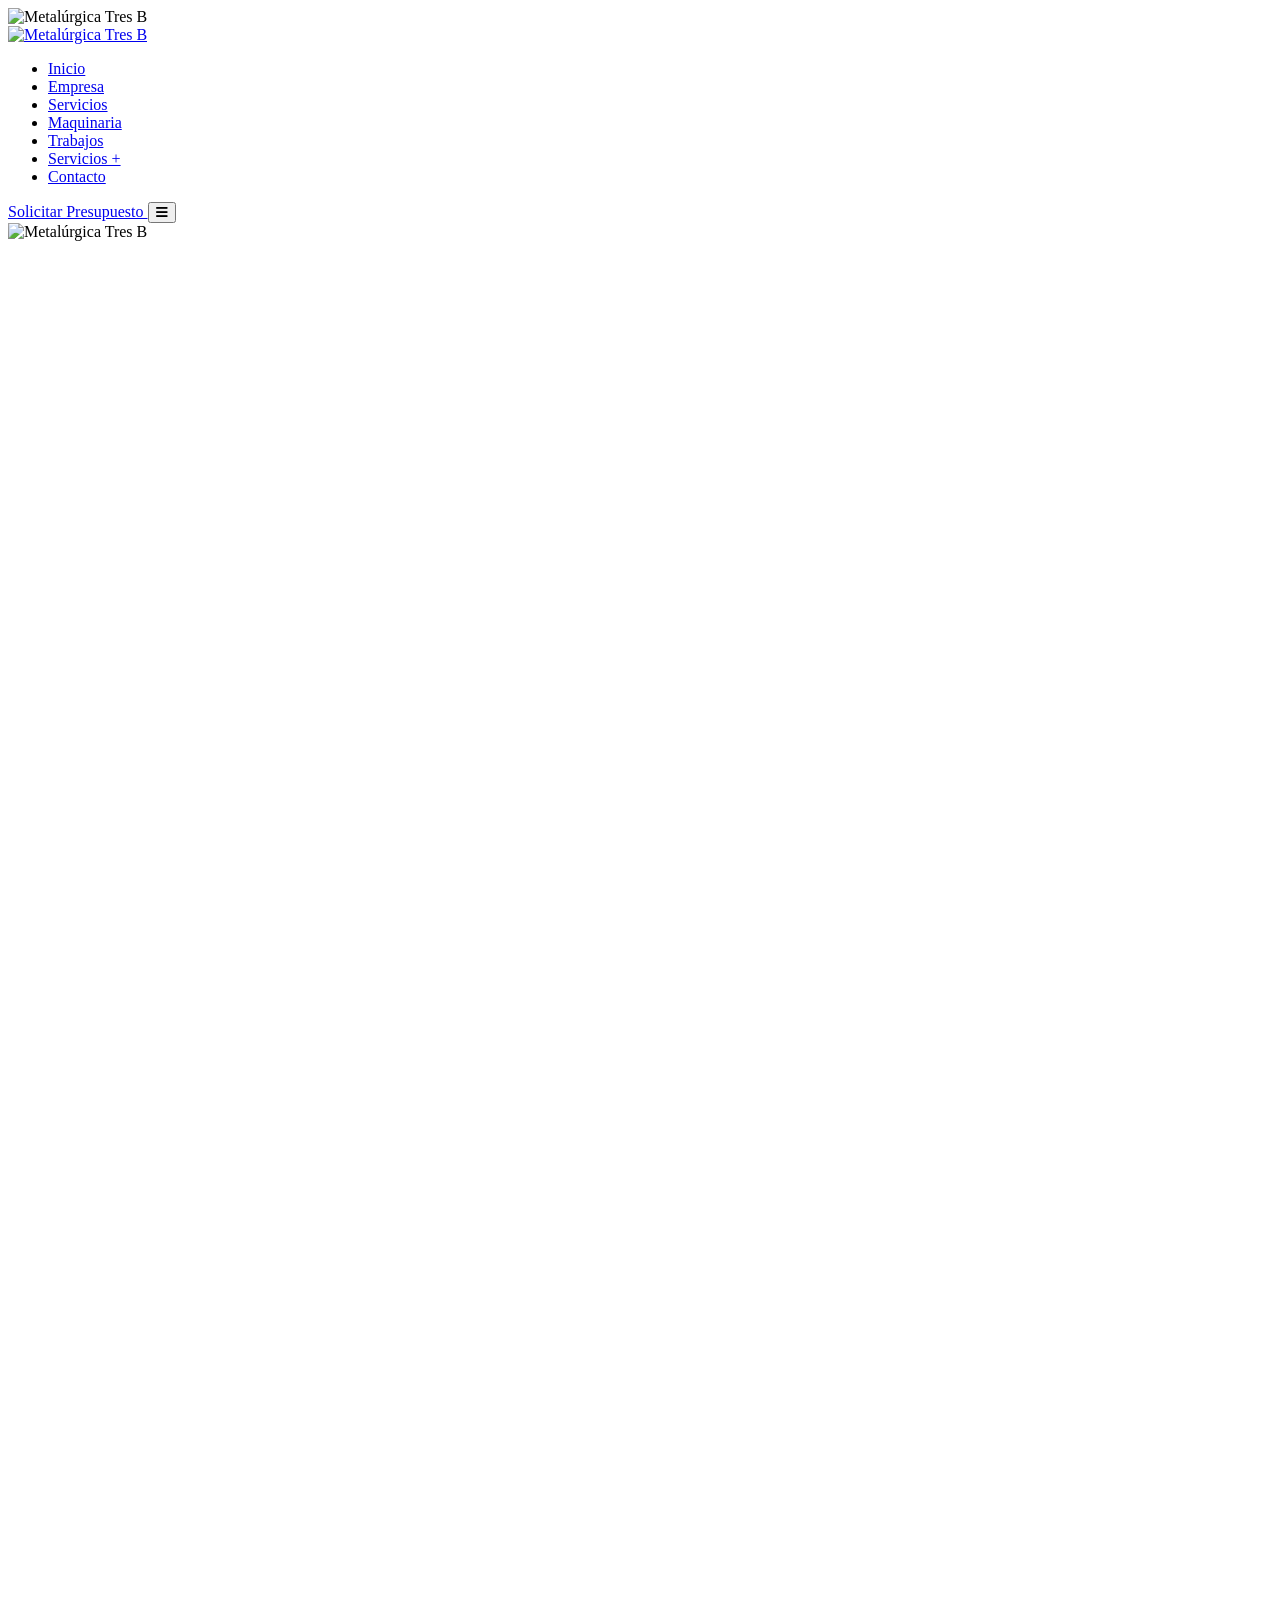
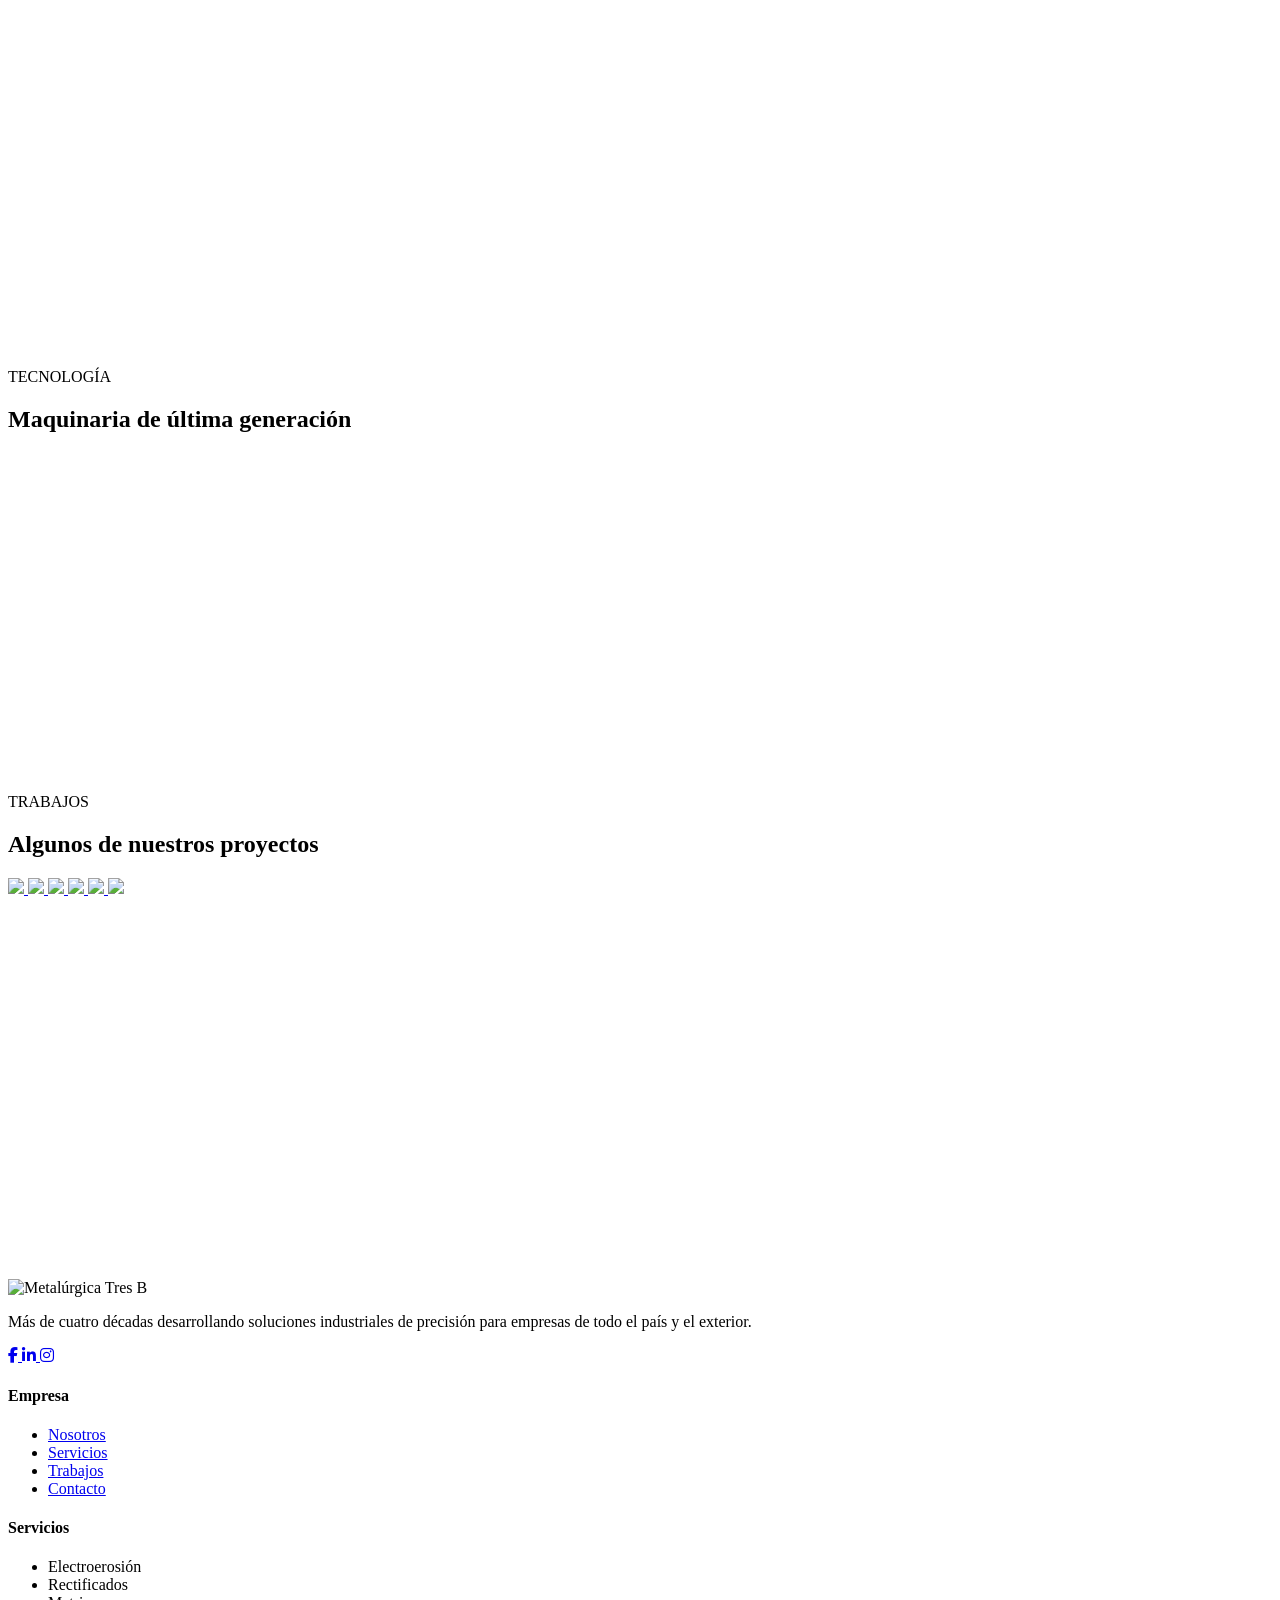
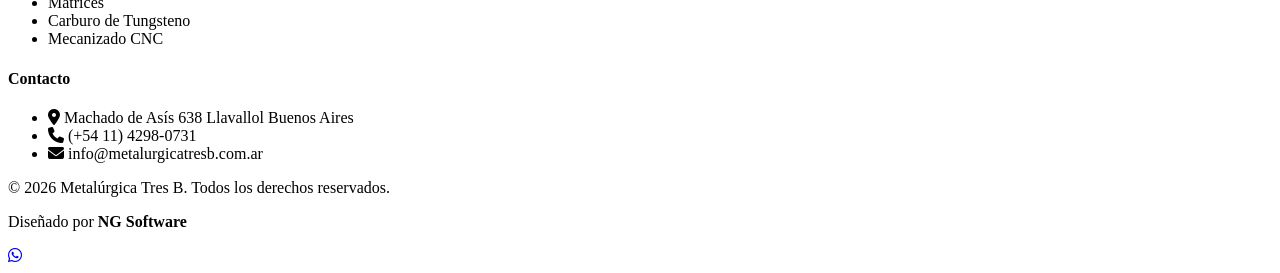
==== index.html @ 19bc84bf "Add files via upload" ====
<!DOCTYPE html>
<html lang="es">

<head>

    <meta charset="UTF-8">
    <meta name="viewport" content="width=device-width, initial-scale=1.0">

    <title>Metalúrgica Tres B | Ingeniería de Precisión</title>

    <meta name="description"
        content="Más de 40 años brindando soluciones en mecanizado de precisión, electroerosión, matrices, rectificados y fabricación de piezas especiales.">

    <link rel="preconnect" href="https://fonts.googleapis.com">
    <link rel="preconnect" href="https://fonts.gstatic.com" crossorigin>

    <link href="https://fonts.googleapis.com/css2?family=Montserrat:wght@300;400;500;600;700;800&display=swap"
        rel="stylesheet">

    <link rel="stylesheet"
        href="https://cdnjs.cloudflare.com/ajax/libs/font-awesome/6.7.2/css/all.min.css">

    <link rel="stylesheet"
        href="https://cdn.jsdelivr.net/npm/swiper@11/swiper-bundle.min.css">

    <link rel="stylesheet"
        href="https://cdn.jsdelivr.net/npm/glightbox/dist/css/glightbox.min.css">

    <link rel="stylesheet"
        href="https://unpkg.com/aos@next/dist/aos.css">

    <link rel="stylesheet" href="assets/css/style.css">

</head>

<body>

<!--==========================
PRELOADER
===========================-->

<div class="preloader">

    <div class="loader-logo">

        <img src="assets/img/logo.png" alt="Metalúrgica Tres B">

    </div>

</div>

<!--==========================
HEADER
===========================-->

<header id="header">

    <div class="container header-container">

        <a href="index.html" class="logo">

            <img src="assets/img/logo2.png" alt="Metalúrgica Tres B">

        </a>

        <nav id="nav">

            <ul>

                <li>
                    <a href="index.html" class="active">
                        Inicio
                    </a>
                </li>

                <li>
                    <a href="#empresa">
                        Empresa
                    </a>
                </li>

                <li>
                    <a href="#servicios">
                        Servicios
                    </a>
                </li>

                <li>
                    <a href="#maquinaria">
                        Maquinaria
                    </a>
                </li>

                <li>
                    <a href="#galeria">
                        Trabajos
                    </a>
                </li>

                <li>
                    <a href="servicios.html">
                        Servicios +
                    </a>
                </li>

                <li>
                    <a href="contacto.html">
                        Contacto
                    </a>
                </li>

            </ul>

        </nav>

        <div class="header-buttons">

            <a href="contacto.html" class="btn-header">

                Solicitar Presupuesto

            </a>

            <button id="menuBtn">

                <i class="fa-solid fa-bars"></i>

            </button>

        </div>

    </div>

</header>

<!--==========================
HERO
===========================-->

<section class="hero">

    <div class="hero-image">

        <img src="assets/img/hero.png" alt="Metalúrgica Tres B">

    </div>

    <div class="hero-overlay"></div>

    <div class="hero-content container">

        <div
            class="hero-logo"
            data-aos="zoom-in"
            data-aos-duration="1200">

            <img src="assets/img/logo.png" alt="Metalúrgica Tres B">

        </div>

        <div
            class="hero-buttons"
            data-aos="fade-up"
            data-aos-delay="250">

            <a href="#servicios" class="btn-primary">

                Nuestros Servicios

            </a>

            <a href="contacto.html" class="btn-secondary">

                Solicitar Cotización

            </a>

        </div>

    </div>

    <a href="#empresa" class="scroll-down">

        <span></span>

    </a>

</section>

<!--==========================
EMPRESA
===========================-->

<section class="about section" id="empresa">

    <div class="container about-grid">

        <div class="about-image"
            data-aos="fade-right">

            <img src="assets/img/fabrica.png"
                alt="Nuestra Empresa">

        </div>

        <div class="about-content"
            data-aos="fade-left">

            <span class="section-mini">

                QUIÉNES SOMOS

            </span>

            <h2>

                Más de 40 años
                acompañando
                a la industria.

            </h2>

            <p>

                Metalúrgica Tres B desarrolla soluciones de
                ingeniería para empresas que requieren máxima
                precisión, calidad y confiabilidad en cada pieza.

            </p>

            <p>

                Nuestro compromiso con la innovación, la inversión
                permanente en tecnología y la experiencia de nuestro
                equipo nos permiten fabricar componentes de alta
                complejidad para múltiples industrias.

            </p>

            <div class="about-features">

                <div>

                    <i class="fa-solid fa-circle-check"></i>

                    Ingeniería de precisión

                </div>

                <div>

                    <i class="fa-solid fa-circle-check"></i>

                    Tecnología CNC

                </div>

                <div>

                    <i class="fa-solid fa-circle-check"></i>

                    Calidad certificada

                </div>

                <div>

                    <i class="fa-solid fa-circle-check"></i>

                    Exportación internacional

                </div>

            </div>

        </div>

    </div>

</section>

<!--==========================
ESTADISTICAS
===========================-->

<section class="stats">

    <div class="container stats-grid">

        <div class="stat"
            data-aos="zoom-in">

            <h3>

                40+

            </h3>

            <p>

                Años de experiencia

            </p>

        </div>

        <div class="stat"
            data-aos="zoom-in"
            data-aos-delay="150">

            <h3>

                1000+

            </h3>

            <p>

                Proyectos realizados

            </p>

        </div>

        <div class="stat"
            data-aos="zoom-in"
            data-aos-delay="300">

            <h3>

                CNC

            </h3>

            <p>

                Tecnología de última generación

            </p>

        </div>

        <div class="stat"
            data-aos="zoom-in"
            data-aos-delay="450">

            <h3>

                24 hs

            </h3>

            <p>

                Respuesta comercial

            </p>

        </div>

    </div>

</section>

<!--==========================
SERVICIOS
===========================-->

<section class="services section"
id="servicios">

<div class="container">

<div class="section-title"
data-aos="fade-up">

<span>

NUESTROS SERVICIOS

</span>

<h2>

Soluciones para
la industria moderna

</h2>

<p>

Desarrollamos piezas, matrices y herramientas de alta precisión
utilizando tecnología de última generación para responder a los
desafíos de la industria actual.

</p>

</div>

<div class="services-grid">
                        <div class="service-card"
                            data-aos="fade-up">

                            <div class="service-image">

                                <img src="assets/img/servicios/electroerosion.png"
                                    alt="Electroerosión">

                            </div>

                            <div class="service-content">

                                <i class="fa-solid fa-bolt"></i>

                                <h3>

                                    Electroerosión

                                </h3>

                                <p>

                                    Mecanizados por penetración y por hilo para
                                    piezas de máxima precisión y geometrías
                                    complejas.

                                </p>

                                <a href="servicios.html">

                                    Ver servicio

                                    <i class="fa-solid fa-arrow-right"></i>

                                </a>

                            </div>

                        </div>

                        <div class="service-card"
                            data-aos="fade-up"
                            data-aos-delay="100">

                            <div class="service-image">

                                <img src="assets/img/servicios/matrices.png"
                                    alt="Matrices">

                            </div>

                            <div class="service-content">

                                <i class="fa-solid fa-gears"></i>

                                <h3>

                                    Matrices

                                </h3>

                                <p>

                                    Diseño y fabricación de matrices para
                                    estampado, extrusión, punzonado y procesos
                                    industriales especiales.

                                </p>

                                <a href="servicios.html">

                                    Ver servicio

                                    <i class="fa-solid fa-arrow-right"></i>

                                </a>

                            </div>

                        </div>

                        <div class="service-card"
                            data-aos="fade-up"
                            data-aos-delay="200">

                            <div class="service-image">

                                <img src="assets/img/servicios/rectificado.png"
                                    alt="Rectificados">

                            </div>

                            <div class="service-content">

                                <i class="fa-solid fa-ruler-combined"></i>

                                <h3>

                                    Rectificados

                                </h3>

                                <p>

                                    Rectificados de precisión para piezas
                                    industriales con tolerancias mínimas.

                                </p>

                                <a href="servicios.html">

                                    Ver servicio

                                    <i class="fa-solid fa-arrow-right"></i>

                                </a>

                            </div>

                        </div>

                        <div class="service-card"
                            data-aos="fade-up">

                            <div class="service-image">

                                <img src="assets/img/servicios/tungsteno.png"
                                    alt="Carburo">

                            </div>

                            <div class="service-content">

                                <i class="fa-solid fa-hammer"></i>

                                <h3>

                                    Carburo de Tungsteno

                                </h3>

                                <p>

                                    Fabricación y reparación de herramientas de
                                    alta resistencia para procesos industriales.

                                </p>

                                <a href="servicios.html">

                                    Ver servicio

                                    <i class="fa-solid fa-arrow-right"></i>

                                </a>

                            </div>

                        </div>

                        <div class="service-card"
                            data-aos="fade-up"
                            data-aos-delay="100">

                            <div class="service-image">

                                <img src="assets/img/servicios/cnc.png"
                                    alt="CNC">

                            </div>

                            <div class="service-content">

                                <i class="fa-solid fa-microchip"></i>

                                <h3>

                                    Mecanizado CNC

                                </h3>

                                <p>

                                    Producción de componentes complejos mediante
                                    procesos automatizados de alta precisión.

                                </p>

                                <a href="servicios.html">

                                    Ver servicio

                                    <i class="fa-solid fa-arrow-right"></i>

                                </a>

                            </div>

                        </div>

                        <div class="service-card"
                            data-aos="fade-up"
                            data-aos-delay="200">

                            <div class="service-image">

                                <img src="assets/img/servicios/especiales.png"
                                    alt="Especiales">

                            </div>

                            <div class="service-content">

                                <i class="fa-solid fa-industry"></i>

                                <h3>

                                    Fabricaciones Especiales

                                </h3>

                                <p>

                                    Soluciones desarrolladas según plano para
                                    necesidades específicas de cada cliente.

                                </p>

                                <a href="servicios.html">

                                    Ver servicio

                                    <i class="fa-solid fa-arrow-right"></i>

                                </a>

                            </div>

                        </div>

                    </div>

                </div>

            </section>

            <!--==========================
            PARALLAX
            ===========================-->

            <section class="parallax">

                <div class="parallax-overlay"></div>

                <div class="container">

                    <div class="parallax-content"
                        data-aos="zoom-in">

                        <span>

                            METALÚRGICA TRES B

                        </span>

                        <h2>

                            La precisión
                            es nuestra
                            materia prima.

                        </h2>

                        <p>

                            Invertimos continuamente en maquinaria,
                            capacitación y procesos para ofrecer
                            resultados confiables en cada proyecto.

                        </p>

                    </div>

                </div>

            </section>

            <!--==========================
            MAQUINARIA
            ===========================-->

            <section class="machines section"
                id="maquinaria">

                <div class="container">

                    <div class="section-title">

                        <span>

                            TECNOLOGÍA

                        </span>

                        <h2>

                            Maquinaria de última generación

                        </h2>

                    </div>

                    <div class="machines-grid">

                        <article class="machine"
                            data-aos="fade-right">

                            <img src="assets/img/maquinaria/1.png">

                            <div>

                                <h3>

                                    Electroerosión CNC

                                </h3>

                                <p>

                                    Alta precisión para piezas
                                    complejas.

                                </p>

                            </div>

                        </article>

                        <article class="machine"
                            data-aos="fade-left">

                            <img src="assets/img/maquinaria/2.png">

                            <div>

                                <h3>

                                    Rectificadoras

                                </h3>

                                <p>

                                    Terminaciones de máxima calidad.

                                </p>

                            </div>

                        </article>

                        <article class="machine"
                            data-aos="fade-right">

                            <img src="assets/img/maquinaria/3.png">

                            <div>

                                <h3>

                                    Centros CNC

                                </h3>

                                <p>

                                    Producción automatizada.

                                </p>

                            </div>

                        </article>

                    </div>

                </div>

            </section>

            <!--==========================
            GALERIA
            ===========================-->

            <section class="gallery section"
                id="galeria">

                <div class="container">

                    <div class="section-title">

                        <span>

                            TRABAJOS

                        </span>

                        <h2>

                            Algunos de nuestros proyectos

                        </h2>

                    </div>

                    <div class="gallery-grid">

                        <a href="assets/img/galeria/1.jpg"
                            class="glightbox">

                            <img src="assets/img/galeria/1.jpg">

                        </a>

                        <a href="assets/img/galeria/2.jpg"
                            class="glightbox">

                            <img src="assets/img/galeria/2.jpg">

                        </a>

                        <a href="assets/img/galeria/3.jpg"
                            class="glightbox">

                            <img src="assets/img/galeria/3.jpg">

                        </a>

                        <a href="assets/img/galeria/4.jpg"
                            class="glightbox">

                            <img src="assets/img/galeria/4.jpg">

                        </a>

                        <a href="assets/img/galeria/5.jpg"
                            class="glightbox">

                            <img src="assets/img/galeria/5.jpg">

                        </a>

                        <a href="assets/img/galeria/6.jpg"
                            class="glightbox">

                            <img src="assets/img/galeria/6.jpg">

                        </a>

                    </div>

                </div>

            </section>
<!--==========================
COMERCIO EXTERIOR
===========================-->

<section class="export section">

    <div class="container export-grid">

        <div class="export-image"
            data-aos="fade-right">

            <img src="assets/img/exportacion.png"
                alt="Comercio Exterior">

        </div>

        <div class="export-content"
            data-aos="fade-left">

            <span class="section-mini">

                COMERCIO EXTERIOR

            </span>

            <h2>

                Exportamos calidad,
                precisión y confianza.

            </h2>

            <p>

                Nuestra experiencia y la calidad de nuestros procesos
                nos permiten abastecer empresas de distintos mercados,
                ofreciendo soluciones industriales confiables,
                asesoramiento técnico y productos desarrollados bajo
                los más altos estándares de fabricación.

            </p>

            <div class="export-list">

                <div>

                    <i class="fa-solid fa-earth-americas"></i>

                    Exportación internacional

                </div>

                <div>

                    <i class="fa-solid fa-award"></i>

                    Calidad garantizada

                </div>

                <div>

                    <i class="fa-solid fa-box-open"></i>

                    Logística segura

                </div>

                <div>

                    <i class="fa-solid fa-headset"></i>

                    Asistencia personalizada

                </div>

            </div>

            <a href="contacto.html"
                class="btn-primary">

                Consultar Exportaciones

            </a>

        </div>

    </div>

</section>

<!--==========================
CTA
===========================-->

<section class="cta">

    <div class="cta-overlay"></div>

    <div class="container">

        <div class="cta-content"
            data-aos="zoom-in">

            <span>

                ¿TENÉS UN PROYECTO?

            </span>

            <h2>

                Desarrollamos soluciones
                para la industria
                con la precisión
                que tu empresa necesita.

            </h2>

            <p>

                Contanos tu necesidad y nuestro equipo técnico
                te responderá con una propuesta adaptada a tu proyecto.

            </p>

            <a href="contacto.html"
                class="btn-primary">

                Solicitar Presupuesto

            </a>

        </div>

    </div>

</section>

<!--==========================
FOOTER
===========================-->

<footer>

    <div class="container footer-grid">

        <div class="footer-about">

            <img src="assets/img/logo.png"
                alt="Metalúrgica Tres B">

            <p>

                Más de cuatro décadas desarrollando soluciones
                industriales de precisión para empresas de todo
                el país y el exterior.

            </p>

            <div class="footer-social">

                <a href="#">

                    <i class="fab fa-facebook-f"></i>

                </a>

                <a href="#">

                    <i class="fab fa-linkedin-in"></i>

                </a>

                <a href="#">

                    <i class="fab fa-instagram"></i>

                </a>

            </div>

        </div>

        <div>

            <h4>

                Empresa

            </h4>

            <ul>

                <li>

                    <a href="#empresa">

                        Nosotros

                    </a>

                </li>

                <li>

                    <a href="#servicios">

                        Servicios

                    </a>

                </li>

                <li>

                    <a href="#galeria">

                        Trabajos

                    </a>

                </li>

                <li>

                    <a href="contacto.html">

                        Contacto

                    </a>

                </li>

            </ul>

        </div>

        <div>

            <h4>

                Servicios

            </h4>

            <ul>

                <li>Electroerosión</li>
                <li>Rectificados</li>
                <li>Matrices</li>
                <li>Carburo de Tungsteno</li>
                <li>Mecanizado CNC</li>

            </ul>

        </div>

        <div>

            <h4>

                Contacto

            </h4>

            <ul class="footer-contact">

                <li>

                    <i class="fa-solid fa-location-dot"></i>

                    Machado de Asís 638
                    Llavallol
                    Buenos Aires

                </li>

                <li>

                    <i class="fa-solid fa-phone"></i>

                    (+54 11) 4298-0731

                </li>

                <li>

                    <i class="fa-solid fa-envelope"></i>

                    info@metalurgicatresb.com.ar

                </li>

            </ul>

        </div>

    </div>

    <div class="footer-bottom">

        <div class="container">

            <p>

                © 2026 Metalúrgica Tres B.
                Todos los derechos reservados.

            </p>

            <p>

                Diseñado por
                <strong>NG Software</strong>

            </p>

        </div>

    </div>

</footer>

<!--==========================
WHATSAPP
===========================-->

<a href="#"
    class="whatsapp">

    <i class="fab fa-whatsapp"></i>

</a>

<!--==========================
SCRIPTS
===========================-->

<script src="https://cdn.jsdelivr.net/npm/swiper@11/swiper-bundle.min.js"></script>

<script src="https://cdn.jsdelivr.net/npm/glightbox/dist/js/glightbox.min.js"></script>

<script src="https://unpkg.com/aos@next/dist/aos.js"></script>

<script src="https://cdn.jsdelivr.net/npm/@studio-freight/lenis@1.0.42/bundled/lenis.min.js"></script>

<script src="assets/js/app.js"></script>

</body>

</html>
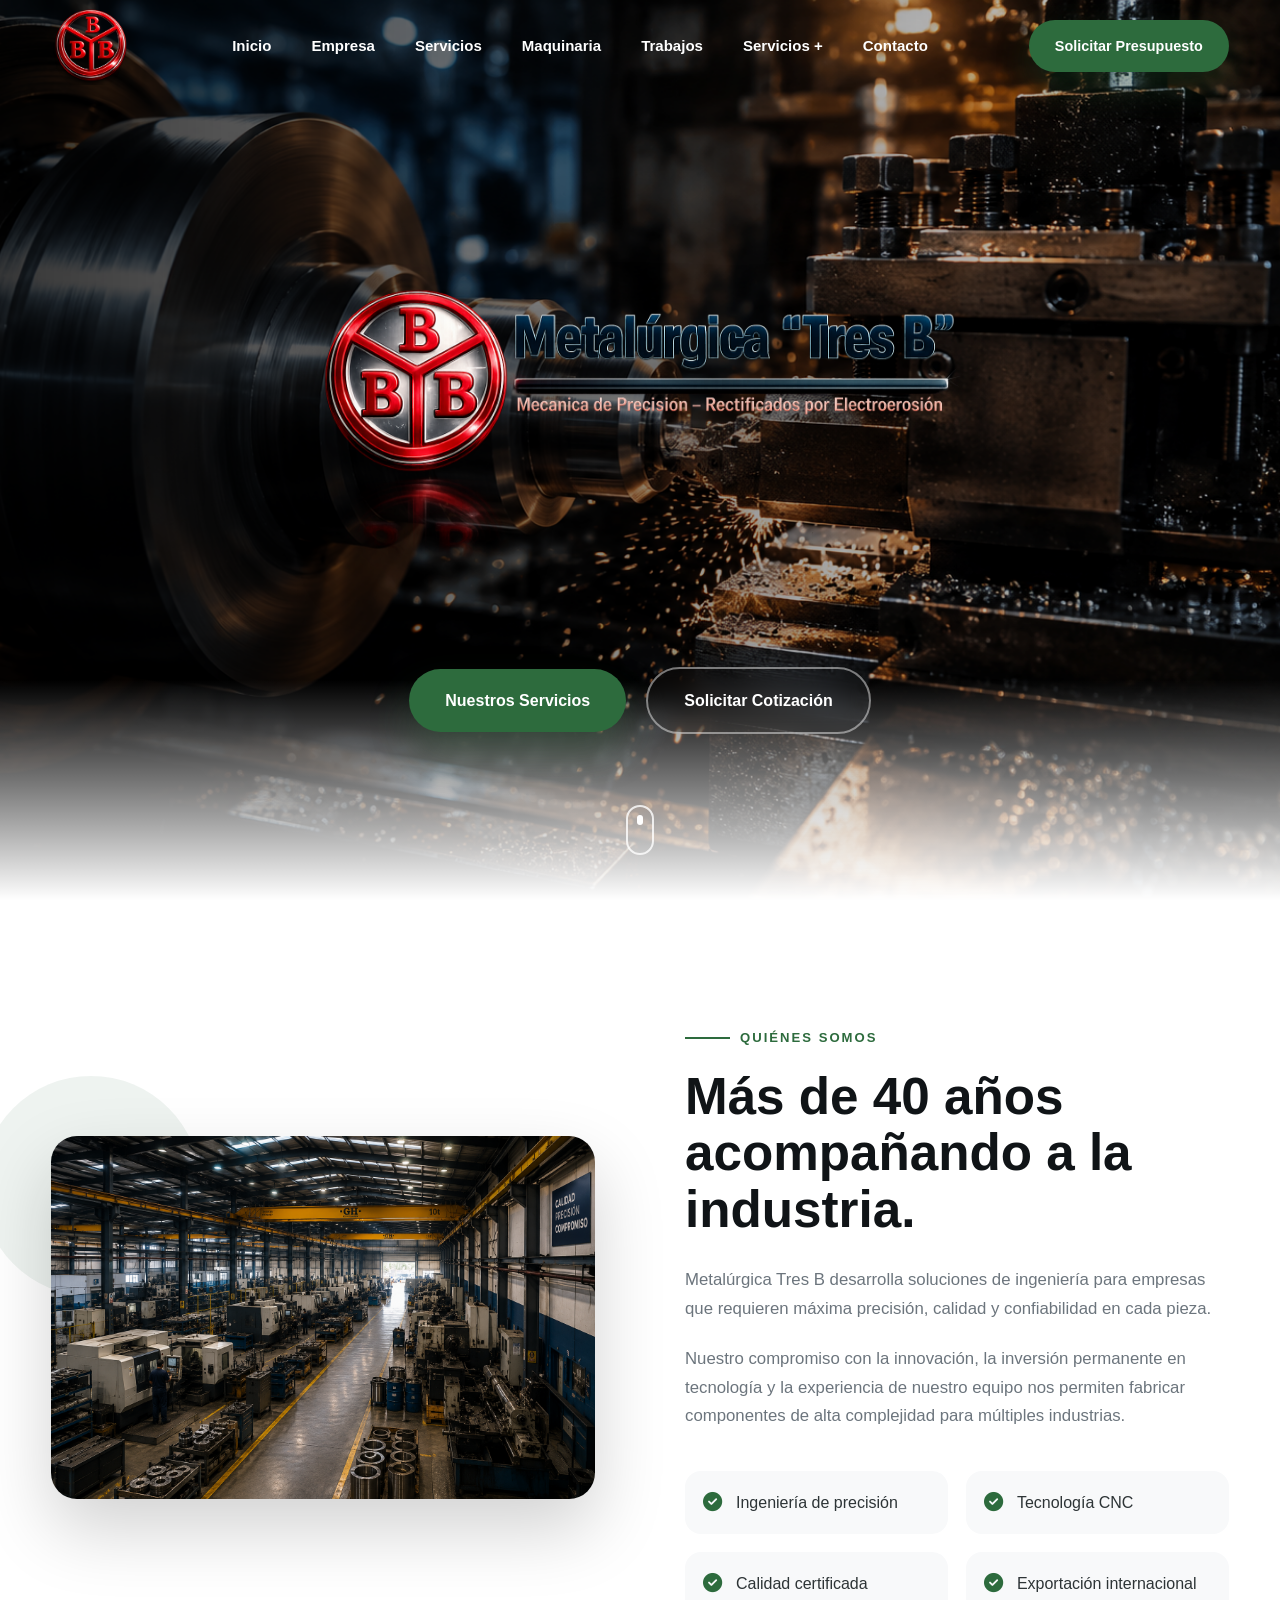
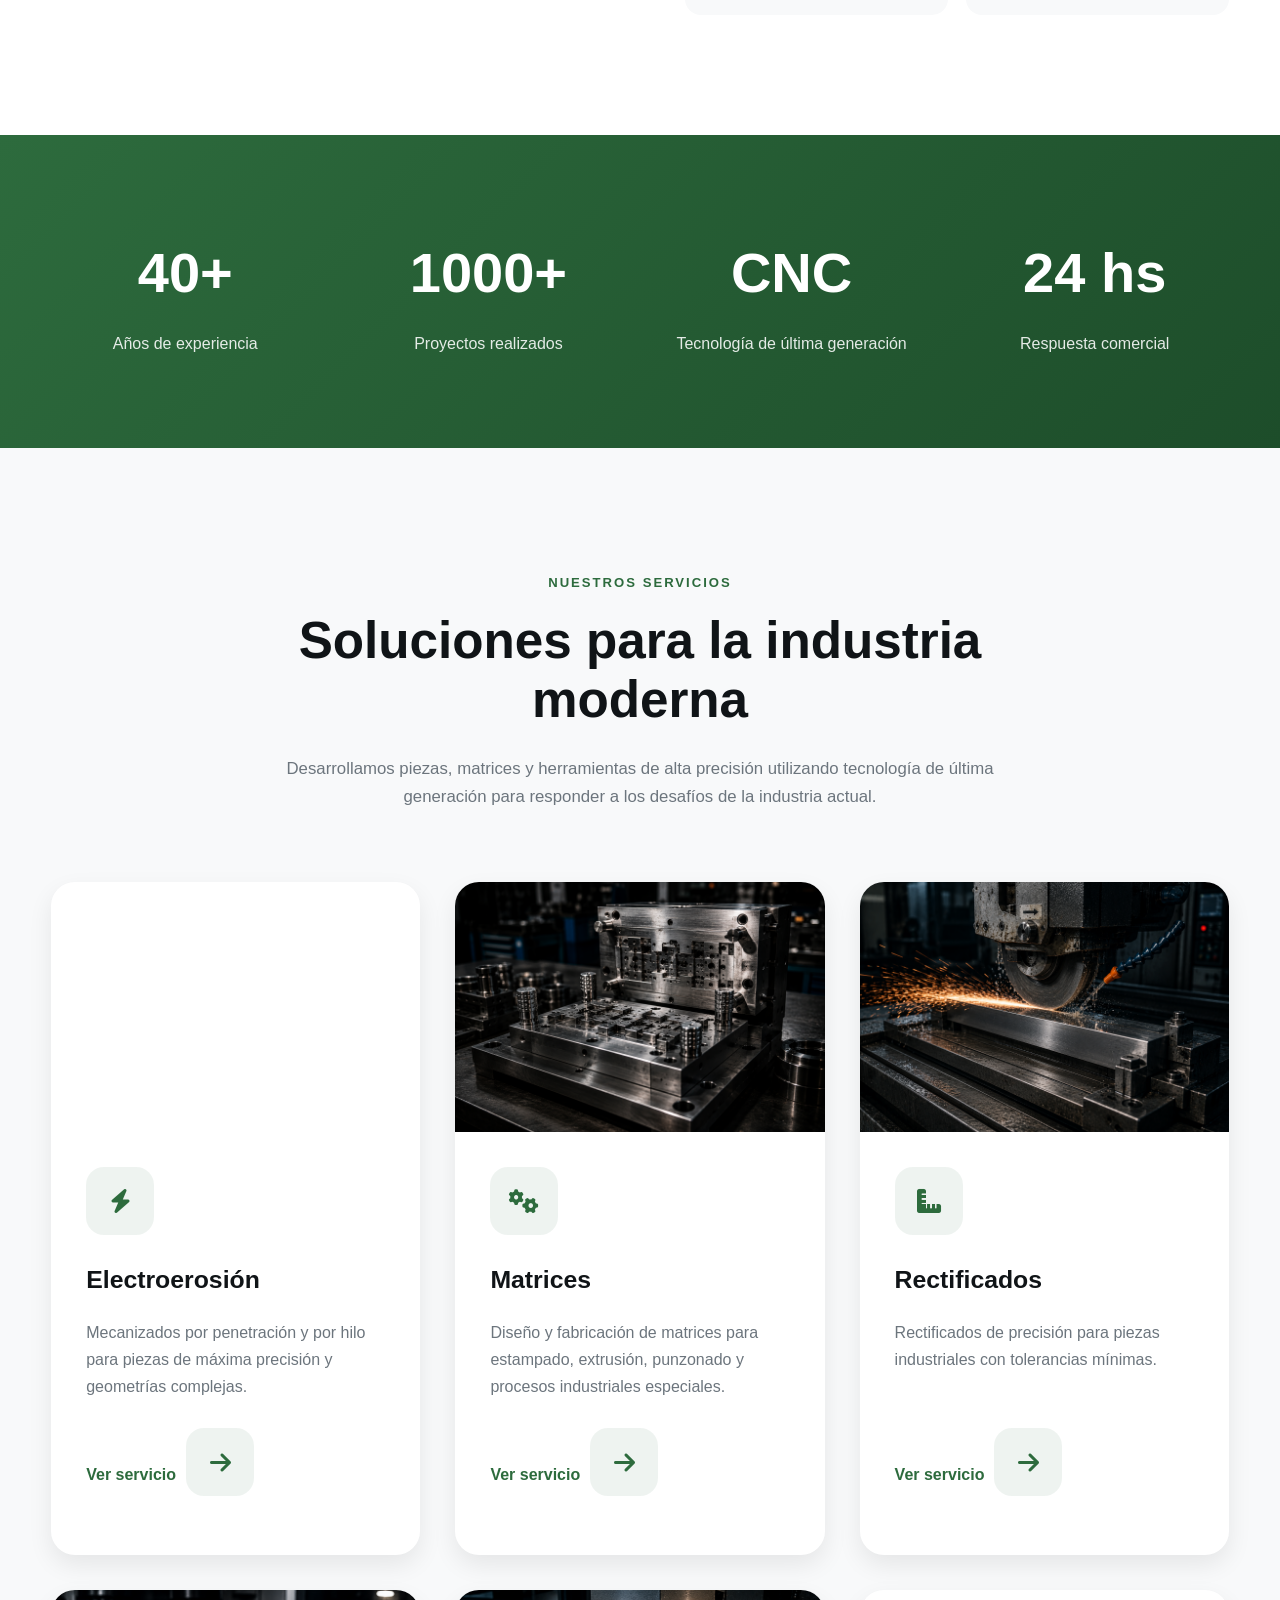
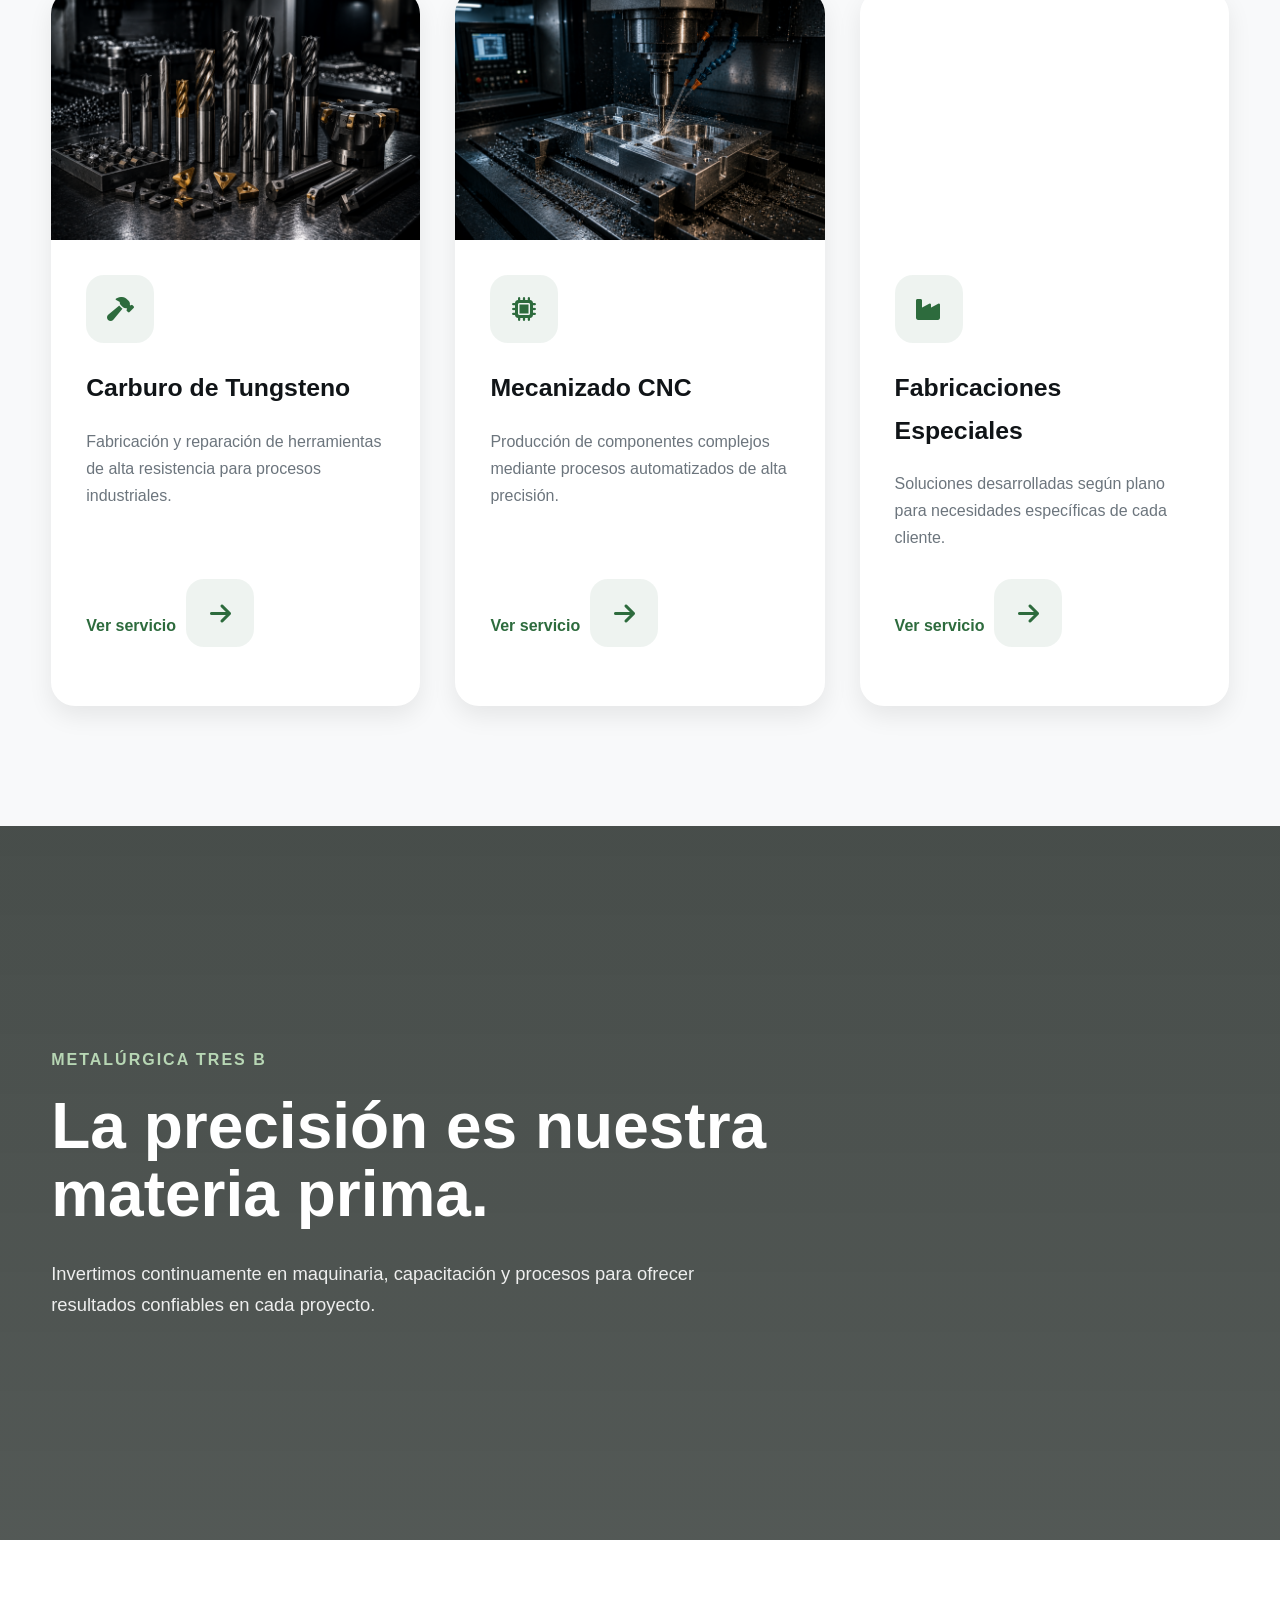
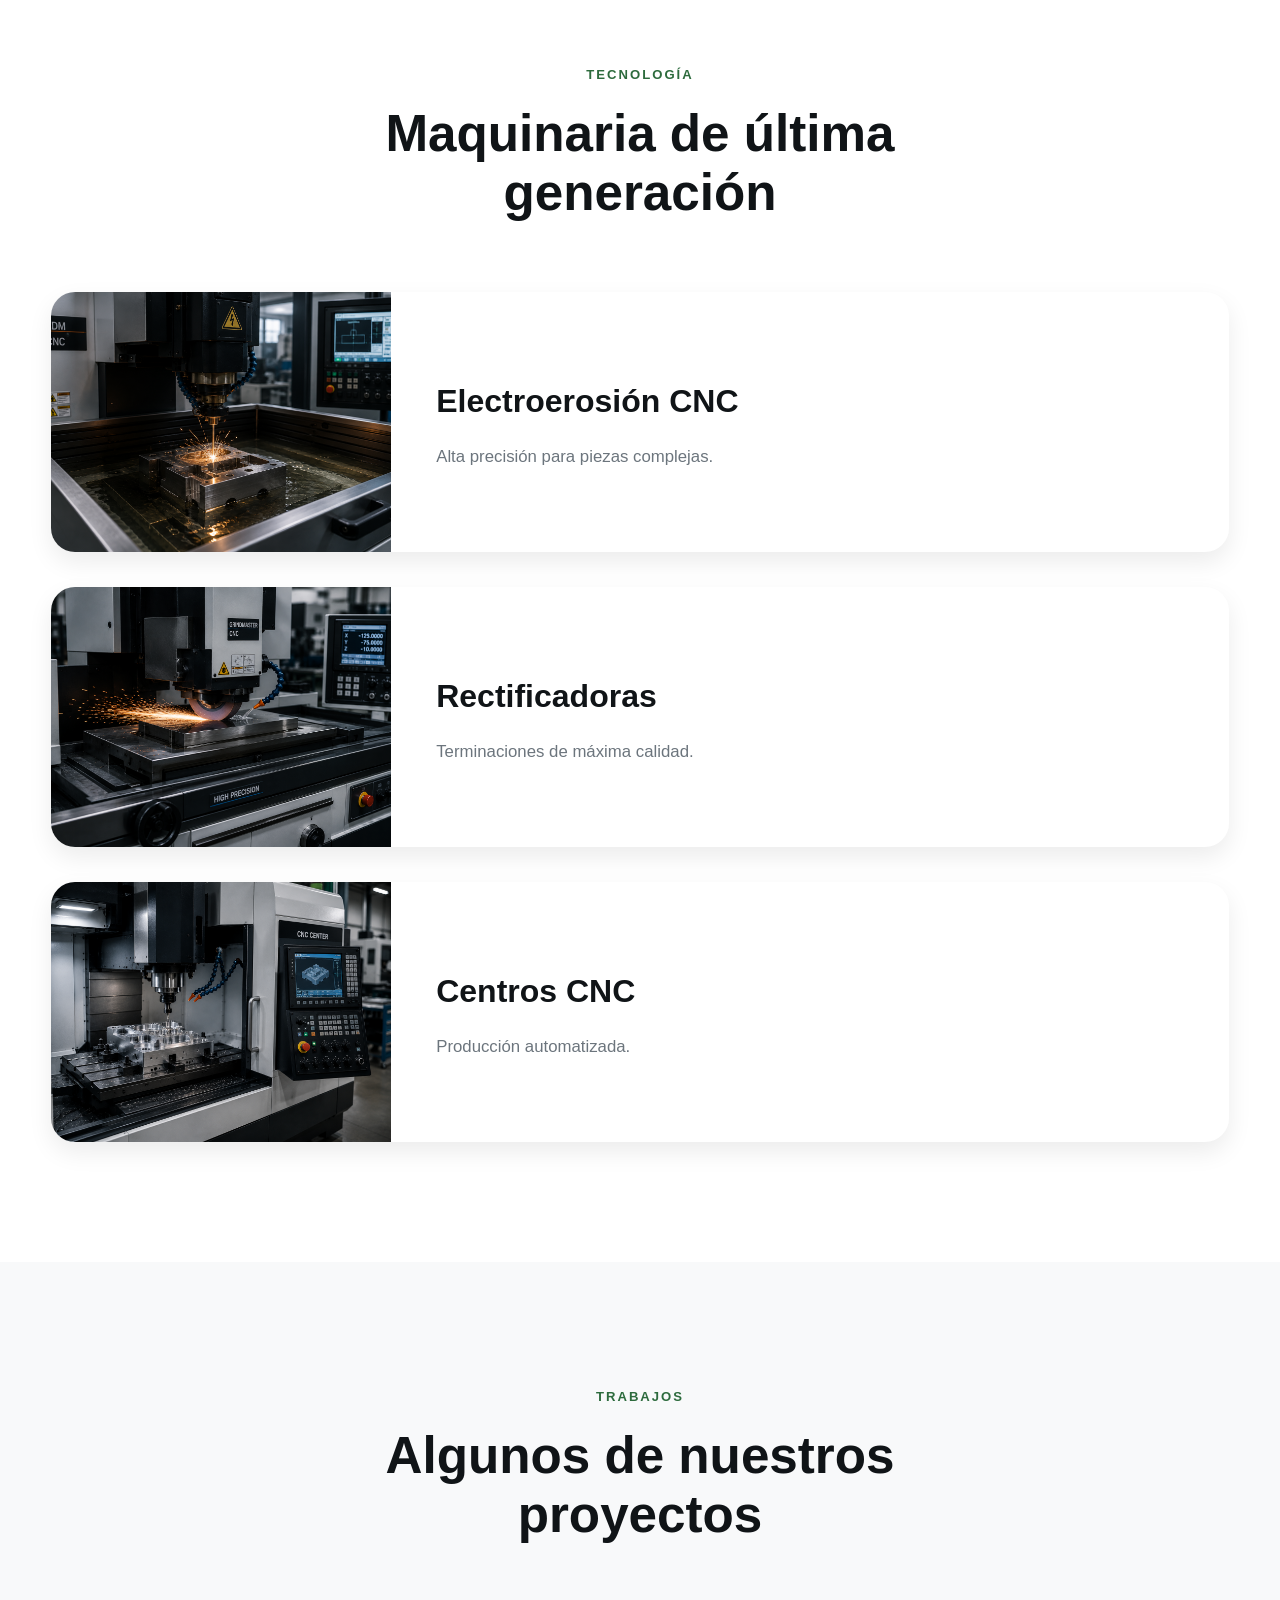
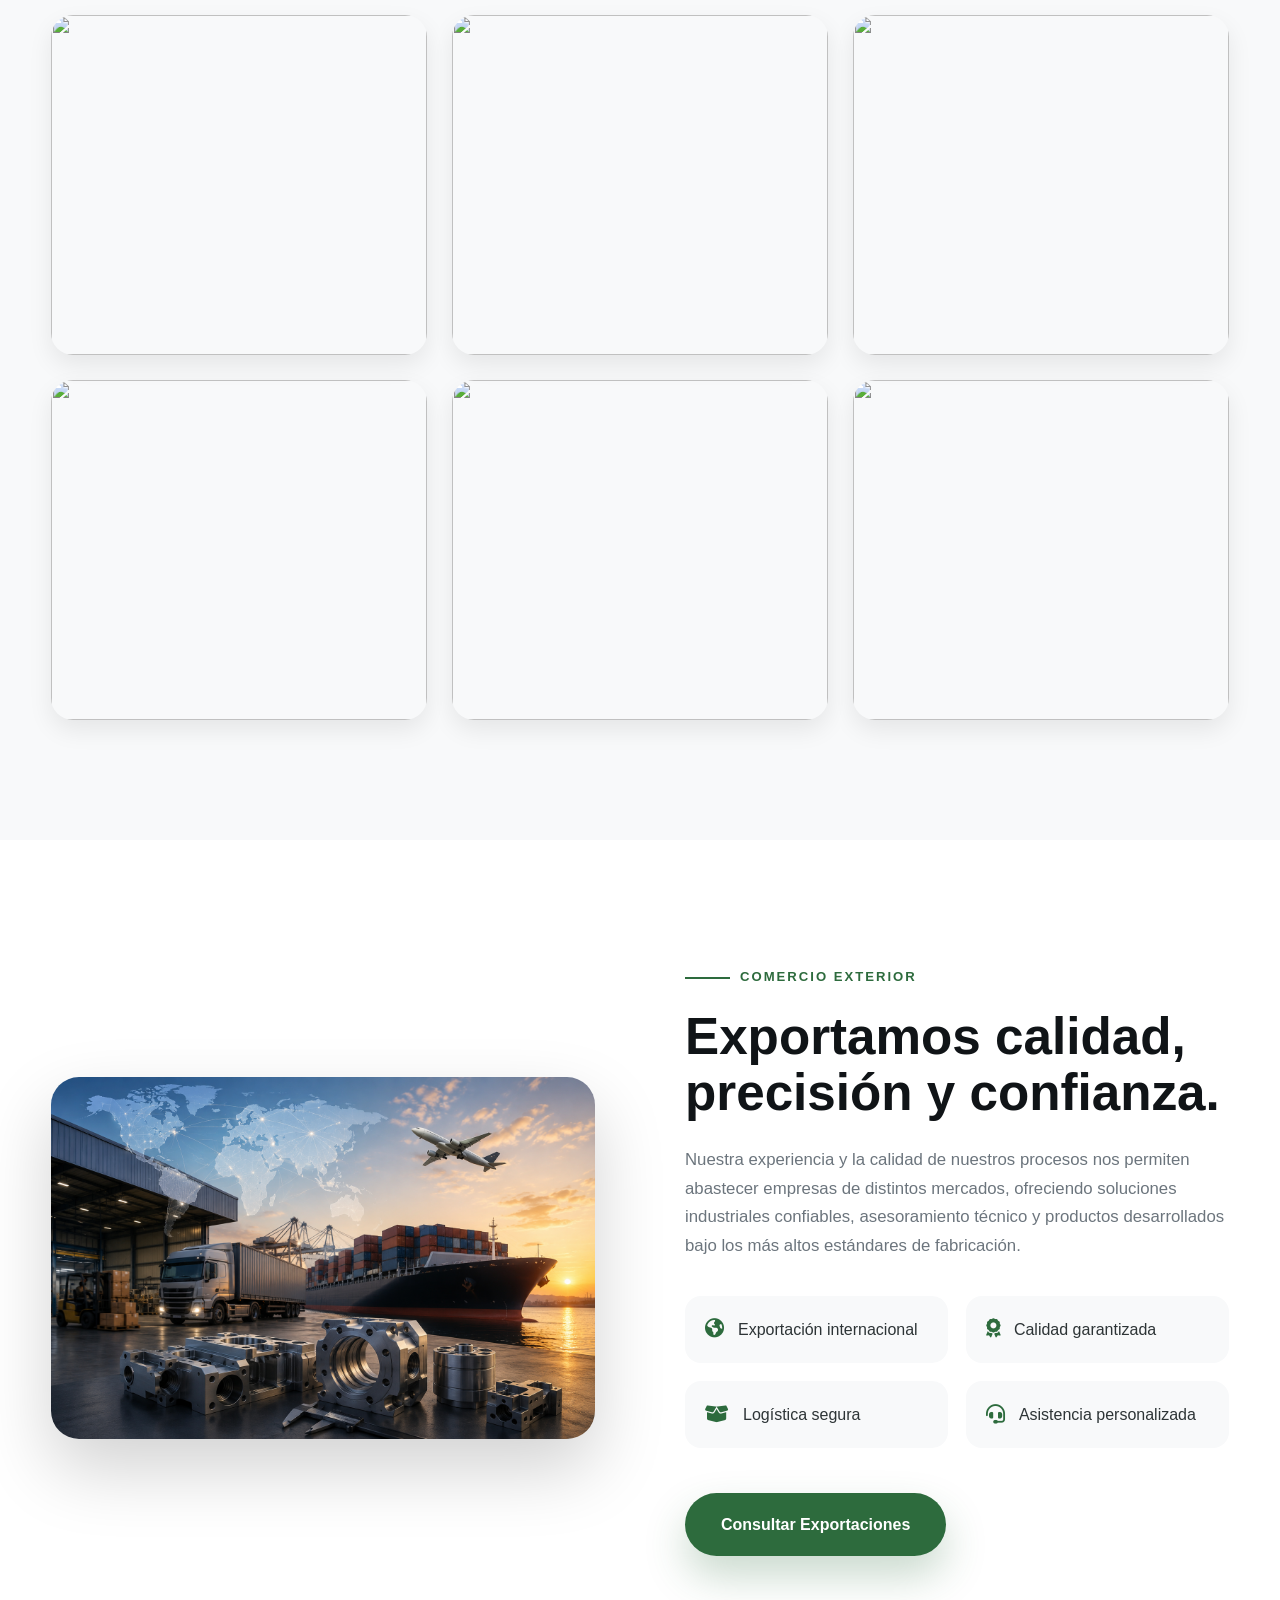
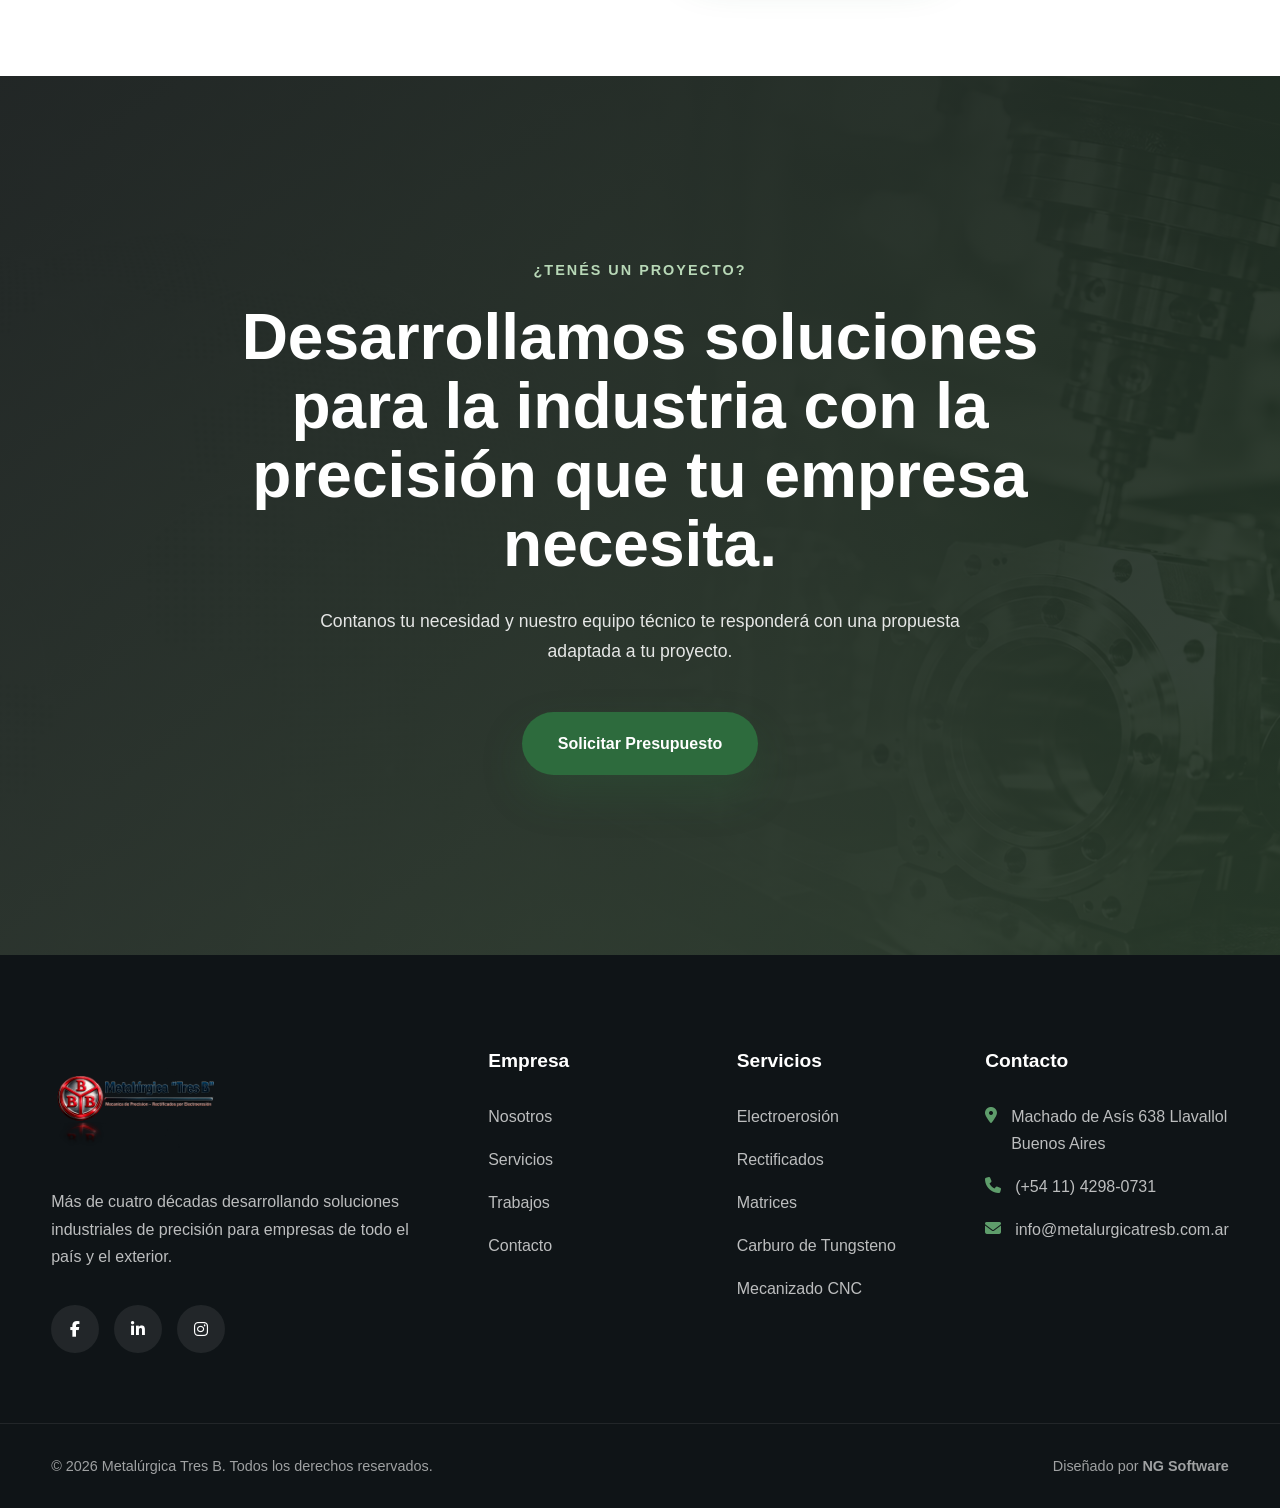
==== commit 773e62a5: "Update index.html" ====
--- a/index.html
+++ b/index.html
@@ -43,7 +43,7 @@
 
     <div class="loader-logo">
 
-        <img src="assets/img/logo.png" alt="Metalúrgica Tres B">
+        <img src="assets/img/logo2.png" alt="Metalúrgica Tres B">
 
     </div>
 
@@ -1213,4 +1213,4 @@
 
 </body>
 
-</html>+</html>
--- a/assets/css/style.css
+++ b/assets/css/style.css
@@ -0,0 +1,2868 @@
+/*==================================================
+METALÚRGICA TRES B
+STYLE.CSS
+PARTE 1
+==================================================*/
+
+/*=========================
+GOOGLE FONT
+=========================*/
+
+:root{
+
+    --primary:#2d6b3d;
+    --primary-dark:#1d4d2a;
+    --primary-light:#5e9d6b;
+
+    --accent:#8fbf67;
+
+    --dark:#101417;
+    --dark-2:#1a2024;
+    --dark-3:#2d3338;
+
+    --white:#ffffff;
+
+    --gray-50:#f8f9fa;
+    --gray-100:#f1f3f5;
+    --gray-200:#e9ecef;
+    --gray-300:#dfe3e7;
+    --gray-400:#b4bcc4;
+    --gray-500:#8a939b;
+    --gray-600:#6c757d;
+    --gray-700:#495057;
+    --gray-800:#343a40;
+
+    --text:#2d3436;
+
+    --radius:18px;
+    --radius-lg:26px;
+
+    --shadow-sm:0 10px 25px rgba(0,0,0,.08);
+    --shadow-md:0 18px 45px rgba(0,0,0,.12);
+    --shadow-lg:0 30px 70px rgba(0,0,0,.18);
+
+    --transition:.35s ease;
+
+    --container:1280px;
+
+}
+
+/*=========================
+RESET
+=========================*/
+
+*{
+    margin:0;
+    padding:0;
+    box-sizing:border-box;
+}
+
+html{
+
+    scroll-behavior:smooth;
+
+}
+
+body{
+
+    font-family:'Montserrat',sans-serif;
+
+    background:#fff;
+
+    color:var(--text);
+
+    overflow-x:hidden;
+
+    line-height:1.7;
+
+}
+
+img{
+
+    width:100%;
+
+    display:block;
+
+}
+
+a{
+
+    text-decoration:none;
+
+    color:inherit;
+
+}
+
+ul{
+
+    list-style:none;
+
+}
+
+button{
+
+    font-family:inherit;
+
+    border:none;
+
+    outline:none;
+
+    cursor:pointer;
+
+    background:none;
+
+}
+
+input,
+textarea{
+
+    font-family:inherit;
+
+}
+
+section{
+
+    position:relative;
+
+}
+
+.container{
+
+    width:min(92%,var(--container));
+
+    margin:auto;
+
+}
+
+.section{
+
+    padding:120px 0;
+
+}
+
+.section-mini{
+
+    display:inline-flex;
+
+    align-items:center;
+
+    gap:10px;
+
+    color:var(--primary);
+
+    font-size:.82rem;
+
+    font-weight:700;
+
+    letter-spacing:2px;
+
+    margin-bottom:20px;
+
+}
+
+.section-mini::before{
+
+    content:"";
+
+    width:45px;
+
+    height:2px;
+
+    background:var(--primary);
+
+}
+
+.section-title{
+
+    text-align:center;
+
+    max-width:760px;
+
+    margin:0 auto 70px;
+
+}
+
+.section-title span{
+
+    display:inline-block;
+
+    color:var(--primary);
+
+    font-weight:700;
+
+    letter-spacing:2px;
+
+    font-size:.82rem;
+
+    margin-bottom:18px;
+
+}
+
+.section-title h2{
+
+    font-size:clamp(2rem,4vw,3.4rem);
+
+    line-height:1.15;
+
+    color:var(--dark);
+
+    margin-bottom:25px;
+
+}
+
+.section-title p{
+
+    color:var(--gray-600);
+
+    font-size:1.05rem;
+
+}
+
+/*=========================
+PRELOADER
+=========================*/
+
+.preloader{
+
+    position:fixed;
+
+    inset:0;
+
+    background:#050505;
+
+    display:flex;
+
+    justify-content:center;
+
+    align-items:center;
+
+    z-index:999999;
+
+    opacity:1;
+
+    visibility:visible;
+
+    transition:
+        opacity .8s ease,
+        visibility .8s ease;
+
+}
+
+.preloader::before{
+
+    content:"";
+
+    position:absolute;
+
+    width:420px;
+
+    height:420px;
+
+    border-radius:50%;
+
+    background:rgba(45,107,61,.14);
+
+    filter:blur(90px);
+
+    animation:loaderGlow 2.2s ease-in-out infinite;
+
+}
+
+.preloader.hide{
+
+    opacity:0;
+
+    visibility:hidden;
+
+    pointer-events:none;
+
+}
+
+.loader-logo{
+
+    position:relative;
+
+    z-index:2;
+
+    width:320px;
+
+    max-width:75vw;
+
+    animation:pulseLogo 2s ease-in-out infinite;
+
+}
+
+.loader-logo img{
+
+    width:100%;
+
+    height:auto;
+
+    display:block;
+
+    filter:
+        drop-shadow(0 20px 45px rgba(0,0,0,.65))
+        drop-shadow(0 0 22px rgba(45,107,61,.18));
+
+}
+
+@keyframes pulseLogo{
+
+    0%{
+
+        transform:scale(.96);
+
+        opacity:.72;
+
+        filter:blur(.4px);
+
+    }
+
+    50%{
+
+        transform:scale(1.04);
+
+        opacity:1;
+
+        filter:blur(0);
+
+    }
+
+    100%{
+
+        transform:scale(.96);
+
+        opacity:.72;
+
+        filter:blur(.4px);
+
+    }
+
+}
+
+@keyframes loaderGlow{
+
+    0%,
+    100%{
+
+        transform:scale(.9);
+
+        opacity:.55;
+
+    }
+
+    50%{
+
+        transform:scale(1.12);
+
+        opacity:1;
+
+    }
+
+}
+
+@media(max-width:576px){
+
+    .loader-logo{
+
+        width:240px;
+
+    }
+
+    .preloader::before{
+
+        width:300px;
+
+        height:300px;
+
+    }
+
+}
+
+/*=========================
+HEADER
+=========================*/
+
+#header{
+
+    position:fixed;
+
+    top:0;
+
+    left:0;
+
+    width:100%;
+
+    z-index:999;
+
+    transition:.4s;
+
+}
+
+#header.scrolled{
+
+    background:rgba(255,255,255,.92);
+
+    backdrop-filter:blur(18px);
+
+    box-shadow:0 8px 30px rgba(0,0,0,.08);
+
+}
+
+.header-container{
+
+    display:flex;
+
+    justify-content:space-between;
+
+    align-items:center;
+
+    height:92px;
+
+}
+
+.logo{
+
+    display:flex;
+
+    align-items:center;
+
+}
+
+.logo img{
+
+    width:80px;
+
+    transition:.35s;
+
+}
+
+#header.scrolled .logo img{
+
+    width:90px;
+
+}
+
+#nav ul{
+
+    display:flex;
+
+    align-items:center;
+
+    gap:40px;
+
+}
+
+#nav a{
+
+    color:#fff;
+
+    font-size:.94rem;
+
+    font-weight:600;
+
+    position:relative;
+
+    transition:.3s;
+
+}
+
+#header.scrolled #nav a{
+
+    color:var(--dark);
+
+}
+
+#nav a::after{
+
+    content:"";
+
+    position:absolute;
+
+    left:0;
+
+    bottom:-8px;
+
+    width:0;
+
+    height:2px;
+
+    background:var(--primary);
+
+    transition:.35s;
+
+}
+
+#nav a:hover::after,
+#nav .active::after{
+
+    width:100%;
+
+}
+
+.header-buttons{
+
+    display:flex;
+
+    align-items:center;
+
+    gap:18px;
+
+}
+
+.btn-header{
+
+    background:var(--primary);
+
+    color:#fff;
+
+    padding:14px 26px;
+
+    border-radius:100px;
+
+    font-size:.9rem;
+
+    font-weight:700;
+
+    transition:.35s;
+
+    box-shadow:0 15px 35px rgba(45,107,61,.28);
+
+}
+
+.btn-header:hover{
+
+    background:var(--primary-dark);
+
+    transform:translateY(-4px);
+
+}
+
+#menuBtn{
+
+    display:none;
+
+    width:52px;
+
+    height:52px;
+
+    border-radius:50%;
+
+    background:var(--primary);
+
+    color:#fff;
+
+    font-size:1.2rem;
+
+}
+
+/*=========================
+BOTONES
+=========================*/
+
+.btn-primary{
+
+    display:inline-flex;
+
+    align-items:center;
+
+    justify-content:center;
+
+    gap:10px;
+
+    background:var(--primary);
+
+    color:#fff;
+
+    padding:18px 36px;
+
+    border-radius:100px;
+
+    font-weight:700;
+
+    transition:var(--transition);
+
+    box-shadow:0 20px 40px rgba(45,107,61,.25);
+
+}
+
+.btn-primary:hover{
+
+    background:var(--primary-dark);
+
+    transform:translateY(-5px);
+
+}
+
+.btn-secondary{
+
+    display:inline-flex;
+
+    align-items:center;
+
+    justify-content:center;
+
+    padding:18px 36px;
+
+    border-radius:100px;
+
+    border:2px solid rgba(255,255,255,.45);
+
+    color:#fff;
+
+    font-weight:700;
+
+    backdrop-filter:blur(10px);
+
+    transition:var(--transition);
+
+}
+
+.btn-secondary:hover{
+
+    background:#fff;
+
+    color:var(--dark);
+
+}
+
+/*=========================
+HERO
+=========================*/
+
+.hero{
+
+    position:relative;
+
+    min-height:100vh;
+
+    display:flex;
+
+    align-items:center;
+
+    overflow:hidden;
+
+}
+
+.hero-image{
+
+    position:absolute;
+
+    inset:0;
+
+}
+
+.hero-image img{
+
+    width:100%;
+
+    height:100%;
+
+    object-fit:cover;
+
+    animation:heroZoom 18s linear infinite alternate;
+
+}
+
+@keyframes heroZoom{
+
+    from{
+
+        transform:scale(1);
+
+    }
+
+    to{
+
+        transform:scale(1.12);
+
+    }
+
+}
+
+/*=========================
+HERO (CONTINUACIÓN)
+=========================*/
+
+.hero-overlay{
+
+    position:absolute;
+
+    inset:0;
+
+    background:
+    linear-gradient(
+        90deg,
+        rgba(0,0,0,.78) 0%,
+        rgba(0,0,0,.60) 30%,
+        rgba(0,0,0,.38) 58%,
+        rgba(0,0,0,.18) 100%
+    );
+
+    z-index:2;
+
+}
+
+.hero::after{
+
+    content:"";
+
+    position:absolute;
+
+    left:0;
+
+    right:0;
+
+    bottom:0;
+
+    height:220px;
+
+    background:linear-gradient(to top,#fff,transparent);
+
+    z-index:2;
+
+}
+
+.hero-content{
+
+    position:relative;
+
+    z-index:5;
+
+    max-width:760px;
+
+    width:100%;
+
+    margin:0 auto;
+
+    color:#fff;
+
+    display:flex;
+
+    flex-direction:column;
+
+    align-items:center;
+
+}
+
+.hero-logo{
+
+    width:700px;
+
+    max-width:90%;
+
+    margin:0 auto 45px;
+
+    filter:
+    drop-shadow(0 18px 35px rgba(0,0,0,.45));
+
+}
+
+.hero-logo img{
+
+    width:100%;
+
+    display:block;
+
+}
+
+.hero-subtitle{
+
+    display:inline-flex;
+
+    align-items:center;
+
+    gap:14px;
+
+    margin-bottom:22px;
+
+    font-weight:700;
+
+    letter-spacing:2px;
+
+    color:#d8e8d5;
+
+    text-transform:uppercase;
+
+    font-size:.82rem;
+
+}
+
+.hero-subtitle::before{
+
+    content:"";
+
+    width:55px;
+
+    height:2px;
+
+    background:var(--primary);
+
+}
+
+.hero h1{
+
+    font-size:clamp(2.8rem,5vw,5.2rem);
+
+    line-height:1.05;
+
+    font-weight:800;
+
+    margin-bottom:30px;
+
+    text-wrap:balance;
+
+}
+
+.hero p{
+
+    font-size:1.15rem;
+
+    color:rgba(255,255,255,.88);
+
+    max-width:700px;
+
+    margin-bottom:45px;
+
+}
+
+.hero-buttons{
+
+    display:flex;
+
+    justify-content:center;
+
+    align-items:center;
+
+    flex-wrap:wrap;
+
+    gap:20px;
+
+}
+
+.scroll-down{
+
+    position:absolute;
+
+    bottom:45px;
+
+    left:50%;
+
+    transform:translateX(-50%);
+
+    z-index:10;
+
+}
+
+.scroll-down span{
+
+    display:block;
+
+    width:28px;
+
+    height:50px;
+
+    border:2px solid rgba(255,255,255,.8);
+
+    border-radius:50px;
+
+    position:relative;
+
+}
+
+.scroll-down span::before{
+
+    content:"";
+
+    position:absolute;
+
+    width:6px;
+
+    height:10px;
+
+    border-radius:20px;
+
+    background:#fff;
+
+    left:50%;
+
+    transform:translateX(-50%);
+
+    top:8px;
+
+    animation:scrollMouse 1.7s infinite;
+
+}
+
+@keyframes scrollMouse{
+
+    0%{
+
+        opacity:0;
+
+        top:8px;
+
+    }
+
+    30%{
+
+        opacity:1;
+
+    }
+
+    100%{
+
+        opacity:0;
+
+        top:28px;
+
+    }
+
+}
+
+/*=========================
+ABOUT
+=========================*/
+
+.about{
+
+    background:#fff;
+
+}
+
+.about-grid{
+
+    display:grid;
+
+    grid-template-columns:1fr 1fr;
+
+    gap:90px;
+
+    align-items:center;
+
+}
+
+.about-image{
+
+    position:relative;
+
+}
+
+.about-image img{
+
+    border-radius:var(--radius-lg);
+
+    box-shadow:var(--shadow-lg);
+
+}
+
+.about-image::before{
+
+    content:"";
+
+    position:absolute;
+
+    width:220px;
+
+    height:220px;
+
+    background:var(--primary);
+
+    opacity:.08;
+
+    border-radius:50%;
+
+    left:-70px;
+
+    top:-60px;
+
+    z-index:-1;
+
+}
+
+.about-content h2{
+
+    font-size:clamp(2rem,4vw,3.5rem);
+
+    line-height:1.1;
+
+    color:var(--dark);
+
+    margin-bottom:28px;
+
+}
+
+.about-content p{
+
+    color:var(--gray-600);
+
+    margin-bottom:22px;
+
+    font-size:1.05rem;
+
+}
+
+.about-features{
+
+    display:grid;
+
+    grid-template-columns:repeat(2,1fr);
+
+    gap:18px;
+
+    margin-top:40px;
+
+}
+
+.about-features div{
+
+    display:flex;
+
+    align-items:center;
+
+    gap:14px;
+
+    padding:18px;
+
+    border-radius:16px;
+
+    background:var(--gray-50);
+
+    transition:.35s;
+
+}
+
+.about-features div:hover{
+
+    transform:translateY(-6px);
+
+    box-shadow:var(--shadow-sm);
+
+}
+
+.about-features i{
+
+    color:var(--primary);
+
+    font-size:1.2rem;
+
+}
+
+/*=========================
+ESTADISTICAS
+=========================*/
+
+.stats{
+
+    padding:90px 0;
+
+    background:linear-gradient(
+    135deg,
+    var(--primary),
+    var(--primary-dark));
+
+}
+
+.stats-grid{
+
+    display:grid;
+
+    grid-template-columns:repeat(4,1fr);
+
+    gap:35px;
+
+}
+
+.stat{
+
+    text-align:center;
+
+    color:#fff;
+
+}
+
+.stat h3{
+
+    font-size:3.5rem;
+
+    font-weight:800;
+
+    margin-bottom:10px;
+
+}
+
+.stat p{
+
+    color:rgba(255,255,255,.88);
+
+    font-size:1rem;
+
+}
+
+/*=========================
+SERVICIOS
+=========================*/
+
+.services{
+
+    background:var(--gray-50);
+
+}
+
+.services-grid{
+
+    display:grid;
+
+    grid-template-columns:repeat(3,1fr);
+
+    gap:35px;
+
+}
+
+.service-card{
+
+    background:#fff;
+
+    border-radius:24px;
+
+    overflow:hidden;
+
+    box-shadow:var(--shadow-sm);
+
+    transition:.4s;
+
+    display:flex;
+
+    flex-direction:column;
+
+}
+
+.service-card:hover{
+
+    transform:translateY(-14px);
+
+    box-shadow:var(--shadow-lg);
+
+}
+
+.service-image{
+
+    overflow:hidden;
+
+    height:250px;
+
+}
+
+.service-image img{
+
+    width:100%;
+
+    height:100%;
+
+    object-fit:cover;
+
+    transition:1.1s;
+
+}
+
+.service-card:hover img{
+
+    transform:scale(1.12);
+
+}
+
+.service-content{
+
+    padding:35px;
+
+    flex:1;
+
+    display:flex;
+
+    flex-direction:column;
+
+}
+
+.service-content i{
+
+    width:68px;
+
+    height:68px;
+
+    border-radius:18px;
+
+    background:rgba(45,107,61,.08);
+
+    color:var(--primary);
+
+    display:flex;
+
+    align-items:center;
+
+    justify-content:center;
+
+    font-size:1.5rem;
+
+    margin-bottom:24px;
+
+}
+
+.service-content h3{
+
+    font-size:1.55rem;
+
+    margin-bottom:18px;
+
+    color:var(--dark);
+
+}
+
+.service-content p{
+
+    color:var(--gray-600);
+
+    margin-bottom:28px;
+
+    flex:1;
+
+}
+
+.service-content a{
+
+    color:var(--primary);
+
+    font-weight:700;
+
+    display:inline-flex;
+
+    align-items:center;
+
+    gap:10px;
+
+    transition:.35s;
+
+}
+
+.service-content a:hover{
+
+    gap:18px;
+
+}
+/*=========================
+PARALLAX
+=========================*/
+
+.parallax{
+
+    position:relative;
+
+    padding:220px 0;
+
+    background:url("../img/parallax.png") center center/cover fixed;
+
+    overflow:hidden;
+
+}
+
+.parallax-overlay{
+
+    position:absolute;
+
+    inset:0;
+
+    background:linear-gradient(
+    rgba(10,18,14,.75),
+    rgba(10,18,14,.70));
+
+}
+
+.parallax-content{
+
+    position:relative;
+
+    z-index:2;
+
+    max-width:820px;
+
+    color:#fff;
+
+}
+
+.parallax-content span{
+
+    display:inline-block;
+
+    margin-bottom:20px;
+
+    color:#b7d6b4;
+
+    letter-spacing:2px;
+
+    font-weight:700;
+
+}
+
+.parallax-content h2{
+
+    font-size:clamp(2.8rem,5vw,5rem);
+
+    line-height:1.05;
+
+    margin-bottom:30px;
+
+    font-weight:800;
+
+}
+
+.parallax-content p{
+
+    font-size:1.15rem;
+
+    color:rgba(255,255,255,.9);
+
+    max-width:650px;
+
+}
+
+/*=========================
+MAQUINARIA
+=========================*/
+
+.machines{
+
+    background:#fff;
+
+}
+
+.machines-grid{
+
+    display:flex;
+
+    flex-direction:column;
+
+    gap:35px;
+
+}
+
+.machine{
+
+    display:grid;
+
+    grid-template-columns:340px 1fr;
+
+    align-items:center;
+
+    background:#fff;
+
+    border-radius:24px;
+
+    overflow:hidden;
+
+    box-shadow:var(--shadow-sm);
+
+    transition:.35s;
+
+}
+
+.machine:hover{
+
+    transform:translateY(-8px);
+
+    box-shadow:var(--shadow-lg);
+
+}
+
+.machine img{
+
+    width:100%;
+
+    height:260px;
+
+    object-fit:cover;
+
+}
+
+.machine div{
+
+    padding:45px;
+
+}
+
+.machine h3{
+
+    font-size:2rem;
+
+    margin-bottom:15px;
+
+    color:var(--dark);
+
+}
+
+.machine p{
+
+    color:var(--gray-600);
+
+    font-size:1.05rem;
+
+    max-width:700px;
+
+}
+
+/*=========================
+GALERIA
+=========================*/
+
+.gallery{
+
+    background:var(--gray-50);
+
+}
+
+.gallery-grid{
+
+    display:grid;
+
+    grid-template-columns:repeat(3,1fr);
+
+    gap:25px;
+
+}
+
+.gallery-grid a{
+
+    position:relative;
+
+    overflow:hidden;
+
+    border-radius:22px;
+
+    display:block;
+
+    box-shadow:var(--shadow-sm);
+
+}
+
+.gallery-grid img{
+
+    width:100%;
+
+    height:340px;
+
+    object-fit:cover;
+
+    transition:1s;
+
+}
+
+.gallery-grid a::before{
+
+    content:"";
+
+    position:absolute;
+
+    inset:0;
+
+    background:linear-gradient(
+    rgba(0,0,0,0),
+    rgba(0,0,0,.45));
+
+    opacity:0;
+
+    transition:.4s;
+
+    z-index:2;
+
+}
+
+.gallery-grid a::after{
+
+    content:"+";
+
+    position:absolute;
+
+    left:50%;
+
+    top:50%;
+
+    transform:translate(-50%,-50%) scale(.6);
+
+    width:70px;
+
+    height:70px;
+
+    border-radius:50%;
+
+    background:#fff;
+
+    color:var(--primary);
+
+    display:flex;
+
+    align-items:center;
+
+    justify-content:center;
+
+    font-size:2rem;
+
+    font-weight:700;
+
+    opacity:0;
+
+    transition:.35s;
+
+    z-index:3;
+
+}
+
+.gallery-grid a:hover img{
+
+    transform:scale(1.12);
+
+}
+
+.gallery-grid a:hover::before{
+
+    opacity:1;
+
+}
+
+.gallery-grid a:hover::after{
+
+    opacity:1;
+
+    transform:translate(-50%,-50%) scale(1);
+
+}
+
+/*=========================
+EXPORTACION
+=========================*/
+
+.export{
+
+    background:#fff;
+
+}
+
+.export-grid{
+
+    display:grid;
+
+    grid-template-columns:1fr 1fr;
+
+    gap:90px;
+
+    align-items:center;
+
+}
+
+.export-image{
+
+    position:relative;
+
+}
+
+.export-image img{
+
+    border-radius:28px;
+
+    box-shadow:var(--shadow-lg);
+
+}
+
+.export-content h2{
+
+    font-size:clamp(2.2rem,4vw,3.4rem);
+
+    line-height:1.1;
+
+    margin-bottom:25px;
+
+    color:var(--dark);
+
+}
+
+.export-content p{
+
+    color:var(--gray-600);
+
+    margin-bottom:35px;
+
+    font-size:1.05rem;
+
+}
+
+.export-list{
+
+    display:grid;
+
+    grid-template-columns:repeat(2,1fr);
+
+    gap:18px;
+
+    margin-bottom:45px;
+
+}
+
+.export-list div{
+
+    display:flex;
+
+    align-items:center;
+
+    gap:14px;
+
+    padding:20px;
+
+    border-radius:16px;
+
+    background:var(--gray-50);
+
+    transition:.35s;
+
+}
+
+.export-list div:hover{
+
+    background:var(--primary);
+
+    color:#fff;
+
+    transform:translateY(-6px);
+
+}
+
+.export-list i{
+
+    color:var(--primary);
+
+    font-size:1.2rem;
+
+}
+
+.export-list div:hover i{
+
+    color:#fff;
+
+}
+/*=========================
+CTA
+=========================*/
+
+.cta{
+
+    position:relative;
+
+    padding:180px 0;
+
+    background:url("../img/cta.png") center center/cover;
+
+    overflow:hidden;
+
+}
+
+.cta-overlay{
+
+    position:absolute;
+
+    inset:0;
+
+    background:linear-gradient(
+        135deg,
+        rgba(16,20,23,.90),
+        rgba(25,40,30,.82)
+    );
+
+}
+
+.cta-content{
+
+    position:relative;
+
+    z-index:2;
+
+    max-width:860px;
+
+    margin:auto;
+
+    text-align:center;
+
+    color:#fff;
+
+}
+
+.cta-content span{
+
+    display:inline-block;
+
+    margin-bottom:20px;
+
+    color:#b8d8b7;
+
+    letter-spacing:2px;
+
+    font-size:.9rem;
+
+    font-weight:700;
+
+}
+
+.cta-content h2{
+
+    font-size:clamp(2.5rem,5vw,4.8rem);
+
+    line-height:1.08;
+
+    margin-bottom:28px;
+
+}
+
+.cta-content p{
+
+    max-width:700px;
+
+    margin:0 auto 45px;
+
+    color:rgba(255,255,255,.88);
+
+    font-size:1.1rem;
+
+}
+
+/*=========================
+FOOTER
+=========================*/
+
+footer{
+
+    background:#0f1417;
+
+    color:#fff;
+
+    padding-top:90px;
+
+}
+
+.footer-grid{
+
+    display:grid;
+
+    grid-template-columns:2fr 1fr 1fr 1.2fr;
+
+    gap:60px;
+
+    padding-bottom:70px;
+
+}
+
+.footer-about img{
+
+    width:170px;
+
+    margin-bottom:30px;
+
+}
+
+.footer-about p{
+
+    color:rgba(255,255,255,.72);
+
+    margin-bottom:35px;
+
+}
+
+.footer-social{
+
+    display:flex;
+
+    gap:15px;
+
+}
+
+.footer-social a{
+
+    width:48px;
+
+    height:48px;
+
+    border-radius:50%;
+
+    background:rgba(255,255,255,.08);
+
+    display:flex;
+
+    align-items:center;
+
+    justify-content:center;
+
+    transition:.35s;
+
+}
+
+.footer-social a:hover{
+
+    background:var(--primary);
+
+    transform:translateY(-5px);
+
+}
+
+.footer-grid h4{
+
+    font-size:1.2rem;
+
+    margin-bottom:25px;
+
+}
+
+.footer-grid ul{
+
+    display:flex;
+
+    flex-direction:column;
+
+    gap:16px;
+
+}
+
+.footer-grid li{
+
+    color:rgba(255,255,255,.72);
+
+    transition:.35s;
+
+}
+
+.footer-grid a:hover{
+
+    color:#fff;
+
+}
+
+.footer-contact li{
+
+    display:flex;
+
+    align-items:flex-start;
+
+    gap:14px;
+
+}
+
+.footer-contact i{
+
+    color:var(--primary-light);
+
+    margin-top:4px;
+
+}
+
+.footer-bottom{
+
+    border-top:1px solid rgba(255,255,255,.08);
+
+}
+
+.footer-bottom .container{
+
+    display:flex;
+
+    justify-content:space-between;
+
+    align-items:center;
+
+    padding:30px 0;
+
+    gap:20px;
+
+}
+
+.footer-bottom p{
+
+    color:rgba(255,255,255,.6);
+
+    font-size:.9rem;
+
+}
+
+/*=========================
+WHATSAPP
+=========================*/
+
+.whatsapp{
+
+    position:fixed;
+
+    right:30px;
+
+    bottom:30px;
+
+    width:66px;
+
+    height:66px;
+
+    border-radius:50%;
+
+    background:#25D366;
+
+    color:#fff;
+
+    display:flex;
+
+    align-items:center;
+
+    justify-content:center;
+
+    font-size:2rem;
+
+    box-shadow:0 20px 40px rgba(37,211,102,.35);
+
+    z-index:999;
+
+    transition:.35s;
+
+}
+
+.whatsapp:hover{
+
+    transform:translateY(-8px) scale(1.08);
+
+}
+
+/*=========================
+UTILIDADES
+=========================*/
+
+.text-center{
+
+    text-align:center;
+
+}
+
+.mt-1{margin-top:10px;}
+.mt-2{margin-top:20px;}
+.mt-3{margin-top:30px;}
+.mt-4{margin-top:40px;}
+.mt-5{margin-top:50px;}
+
+.mb-1{margin-bottom:10px;}
+.mb-2{margin-bottom:20px;}
+.mb-3{margin-bottom:30px;}
+.mb-4{margin-bottom:40px;}
+.mb-5{margin-bottom:50px;}
+
+/*=========================
+SCROLLBAR
+=========================*/
+
+::-webkit-scrollbar{
+
+    width:11px;
+
+}
+
+::-webkit-scrollbar-track{
+
+    background:#eef1f2;
+
+}
+
+::-webkit-scrollbar-thumb{
+
+    background:var(--primary);
+
+    border-radius:50px;
+
+}
+
+::-webkit-scrollbar-thumb:hover{
+
+    background:var(--primary-dark);
+
+}
+
+/*=========================
+SELECCIÓN
+=========================*/
+
+::selection{
+
+    background:var(--primary);
+
+    color:#fff;
+
+}
+/*=========================
+ANIMACIONES
+=========================*/
+
+.fade-up{
+
+    opacity:0;
+
+    transform:translateY(40px);
+
+    transition:.8s ease;
+
+}
+
+.fade-up.show{
+
+    opacity:1;
+
+    transform:none;
+
+}
+
+.fade-left{
+
+    opacity:0;
+
+    transform:translateX(-50px);
+
+    transition:.8s ease;
+
+}
+
+.fade-left.show{
+
+    opacity:1;
+
+    transform:none;
+
+}
+
+.fade-right{
+
+    opacity:0;
+
+    transform:translateX(50px);
+
+    transition:.8s ease;
+
+}
+
+.fade-right.show{
+
+    opacity:1;
+
+    transform:none;
+
+}
+
+.zoom-in{
+
+    opacity:0;
+
+    transform:scale(.9);
+
+    transition:.7s ease;
+
+}
+
+.zoom-in.show{
+
+    opacity:1;
+
+    transform:scale(1);
+
+}
+
+/*=========================
+EFECTOS GLOBALES
+=========================*/
+
+img{
+
+    user-select:none;
+
+    -webkit-user-drag:none;
+
+}
+
+html.lenis{
+
+    height:auto;
+
+}
+
+.lenis.lenis-smooth{
+
+    scroll-behavior:auto;
+
+}
+
+.lenis.lenis-smooth [data-lenis-prevent]{
+
+    overscroll-behavior:contain;
+
+}
+
+.lenis.lenis-stopped{
+
+    overflow:hidden;
+
+}
+
+.lenis.lenis-scrolling iframe{
+
+    pointer-events:none;
+
+}
+
+/*=========================
+GLIGHTBOX
+=========================*/
+
+.glightbox-clean .gslide-description{
+
+    display:none;
+
+}
+
+.glightbox-clean .gclose{
+
+    background:var(--primary);
+
+    border-radius:50%;
+
+}
+
+.glightbox-clean .gnext,
+.glightbox-clean .gprev{
+
+    background:rgba(0,0,0,.55);
+
+    border-radius:50%;
+
+}
+
+/*=========================
+AOS
+=========================*/
+
+[data-aos]{
+
+    transition-property:
+    transform,
+    opacity !important;
+
+}
+
+/*=========================
+SWIPER
+=========================*/
+
+.swiper{
+
+    width:100%;
+
+}
+
+.swiper-pagination-bullet{
+
+    background:var(--primary);
+
+}
+
+.swiper-button-next,
+.swiper-button-prev{
+
+    color:var(--primary);
+
+}
+
+/*=========================
+FOCUS
+=========================*/
+
+button:focus,
+a:focus,
+input:focus,
+textarea:focus{
+
+    outline:none;
+
+}
+
+/*==================================================
+ESTILOS EXTRA
+SERVICIOS + CONTACTO
+Agregar al final de style.css
+==================================================*/
+
+/*=========================
+HERO INTERNO
+=========================*/
+
+.hero-small{
+
+    min-height:65vh;
+
+    display:flex;
+
+    align-items:center;
+
+}
+
+.hero-small .hero-content{
+
+    padding-top:90px;
+
+}
+
+/*=========================
+SECCIONES ALTERNADAS
+=========================*/
+
+.gray{
+
+    background:var(--gray-50);
+
+}
+
+.service-detail{
+
+    overflow:hidden;
+
+}
+
+.service-detail .about-image{
+
+    overflow:hidden;
+
+    border-radius:28px;
+
+}
+
+.service-detail .about-image img{
+
+    transition:1s;
+
+}
+
+.service-detail:hover .about-image img{
+
+    transform:scale(1.08);
+
+}
+
+/*=========================
+CONTACTO
+=========================*/
+
+.contact-grid{
+
+    display:grid;
+
+    grid-template-columns:470px 1fr;
+
+    gap:70px;
+
+    align-items:flex-start;
+
+}
+
+.contact-info h2{
+
+    font-size:clamp(2.2rem,4vw,3.4rem);
+
+    line-height:1.1;
+
+    margin-bottom:25px;
+
+    color:var(--dark);
+
+}
+
+.contact-info>p{
+
+    color:var(--gray-600);
+
+    margin-bottom:40px;
+
+}
+
+.contact-card{
+
+    display:flex;
+
+    gap:20px;
+
+    align-items:flex-start;
+
+    background:#fff;
+
+    border-radius:20px;
+
+    padding:28px;
+
+    margin-bottom:22px;
+
+    box-shadow:var(--shadow-sm);
+
+    transition:.35s;
+
+}
+
+.contact-card:hover{
+
+    transform:translateY(-8px);
+
+    box-shadow:var(--shadow-lg);
+
+}
+
+.contact-card i{
+
+    width:64px;
+
+    height:64px;
+
+    border-radius:18px;
+
+    background:rgba(45,107,61,.08);
+
+    color:var(--primary);
+
+    display:flex;
+
+    align-items:center;
+
+    justify-content:center;
+
+    font-size:1.4rem;
+
+    flex-shrink:0;
+
+}
+
+.contact-card h4{
+
+    margin-bottom:8px;
+
+    color:var(--dark);
+
+}
+
+.contact-card p{
+
+    color:var(--gray-600);
+
+}
+
+/*=========================
+FORMULARIO
+=========================*/
+
+.contact-form{
+
+    background:#fff;
+
+    border-radius:28px;
+
+    padding:50px;
+
+    box-shadow:var(--shadow-lg);
+
+}
+
+.contact-form form{
+
+    display:flex;
+
+    flex-direction:column;
+
+    gap:22px;
+
+}
+
+.input-group{
+
+    width:100%;
+
+}
+
+.input-group input,
+
+.input-group textarea{
+
+    width:100%;
+
+    border:none;
+
+    background:var(--gray-50);
+
+    padding:20px 24px;
+
+    border-radius:16px;
+
+    font-size:1rem;
+
+    transition:.35s;
+
+    resize:none;
+
+}
+
+.input-group input:focus,
+
+.input-group textarea:focus{
+
+    background:#fff;
+
+    box-shadow:0 0 0 2px var(--primary);
+
+}
+
+.contact-form .btn-primary{
+
+    width:100%;
+
+    margin-top:10px;
+
+}
+
+/*=========================
+MAPA
+=========================*/
+
+.map-section{
+
+    height:520px;
+
+    overflow:hidden;
+
+}
+
+.map-section iframe{
+
+    width:100%;
+
+    height:100%;
+
+    border:0;
+
+    filter:grayscale(.25);
+
+}
+
+/*=========================
+RIPPLE
+=========================*/
+
+.btn-primary,
+.btn-header,
+.btn-secondary{
+
+    position:relative;
+
+    overflow:hidden;
+
+}
+
+.ripple{
+
+    position:absolute;
+
+    border-radius:50%;
+
+    transform:scale(0);
+
+    animation:ripple .6s linear;
+
+    background:rgba(255,255,255,.45);
+
+    pointer-events:none;
+
+}
+
+@keyframes ripple{
+
+    to{
+
+        transform:scale(4);
+
+        opacity:0;
+
+    }
+
+}
+
+/*=========================
+SCROLL PROGRESS
+=========================*/
+
+.scroll-progress{
+
+    position:fixed;
+
+    top:0;
+
+    left:0;
+
+    width:0;
+
+    height:4px;
+
+    background:linear-gradient(
+    90deg,
+    var(--primary),
+    #7cbf55);
+
+    z-index:999999;
+
+}
+
+/*=========================
+SOLO INDEX
+=========================*/
+
+.only-logo{
+
+    width:520px;
+
+    margin:0 auto 55px;
+
+}
+
+.only-logo img{
+
+    width:100%;
+
+    display:block;
+
+}
+
+.hero-buttons-center{
+
+    justify-content:center;
+
+}
+
+/*=========================
+RESPONSIVE
+=========================*/
+
+@media(max-width:1200px){
+
+    .about-grid,
+    .export-grid{
+
+        grid-template-columns:1fr;
+
+        gap:60px;
+
+    }
+
+    .services-grid{
+
+        grid-template-columns:repeat(2,1fr);
+
+    }
+
+    .stats-grid{
+
+        grid-template-columns:repeat(2,1fr);
+
+    }
+
+    .footer-grid{
+
+        grid-template-columns:repeat(2,1fr);
+
+    }
+
+        .contact-grid{
+
+        grid-template-columns:1fr;
+
+    }
+
+
+}
+
+@media(max-width:991px){
+
+    #menuBtn{
+
+        display:flex;
+
+        align-items:center;
+
+        justify-content:center;
+
+    }
+
+    #nav{
+
+        position:fixed;
+
+        top:92px;
+
+        left:-100%;
+
+        width:100%;
+
+        background:#fff;
+
+        box-shadow:0 15px 40px rgba(0,0,0,.08);
+
+        transition:.35s;
+
+        padding:30px;
+
+    }
+
+    #nav.active{
+
+        left:0;
+
+    }
+
+    #nav ul{
+
+        flex-direction:column;
+
+        align-items:flex-start;
+
+        gap:22px;
+
+    }
+
+    #nav a{
+
+        color:var(--dark)!important;
+
+    }
+
+    .btn-header{
+
+        display:none;
+
+    }
+
+    .hero{
+
+        min-height:900px;
+
+    }
+
+    .hero-logo{
+
+        width:230px;
+
+    }
+
+    .hero h1{
+
+        font-size:3rem;
+
+    }
+
+    .gallery-grid{
+
+        grid-template-columns:repeat(2,1fr);
+
+    }
+
+    .machine{
+
+        grid-template-columns:1fr;
+
+    }
+
+    .machine img{
+
+        height:280px;
+
+    }
+
+}
+
+@media(max-width:768px){
+
+    .section{
+
+        padding:90px 0;
+
+    }
+
+    .hero{
+
+        min-height:100vh;
+
+        text-align:center;
+
+    }
+
+    .hero-content{
+
+        margin:auto;
+
+    }
+
+    .hero-subtitle{
+
+        justify-content:center;
+
+    }
+
+    .hero-buttons{
+
+        justify-content:center;
+
+    }
+
+    .services-grid{
+
+        grid-template-columns:1fr;
+
+    }
+
+    .gallery-grid{
+
+        grid-template-columns:1fr;
+
+    }
+
+    .stats-grid{
+
+        grid-template-columns:1fr;
+
+        gap:45px;
+
+    }
+
+    .about-features{
+
+        grid-template-columns:1fr;
+
+    }
+
+    .export-list{
+
+        grid-template-columns:1fr;
+
+    }
+
+    .footer-grid{
+
+        grid-template-columns:1fr;
+
+    }
+
+    .footer-bottom .container{
+
+        flex-direction:column;
+
+        text-align:center;
+
+    }
+
+        .hero-small{
+
+        min-height:55vh;
+
+        text-align:center;
+
+    }
+
+    .contact-form{
+
+        padding:30px;
+
+    }
+
+    .contact-card{
+
+        padding:22px;
+
+    }
+
+    .contact-card i{
+
+        width:56px;
+
+        height:56px;
+
+    }
+
+    .map-section{
+
+        height:350px;
+
+    }
+
+}
+
+@media(max-width:576px){
+
+    .header-container{
+
+        height:80px;
+
+    }
+
+    #nav{
+
+        top:80px;
+
+    }
+
+    .logo img{
+
+        width:130px;
+
+    }
+
+    .hero-logo{
+
+        width:180px;
+
+    }
+
+    .hero h1{
+
+        font-size:2.2rem;
+
+    }
+
+    .hero p{
+
+        font-size:1rem;
+
+    }
+
+    .btn-primary,
+    .btn-secondary{
+
+        width:100%;
+
+        justify-content:center;
+
+    }
+
+    .parallax{
+
+        background-attachment:scroll;
+
+        padding:140px 0;
+
+    }
+
+    .whatsapp{
+
+        width:58px;
+
+        height:58px;
+
+        right:18px;
+
+        bottom:18px;
+
+        font-size:1.7rem;
+
+    }
+
+}
